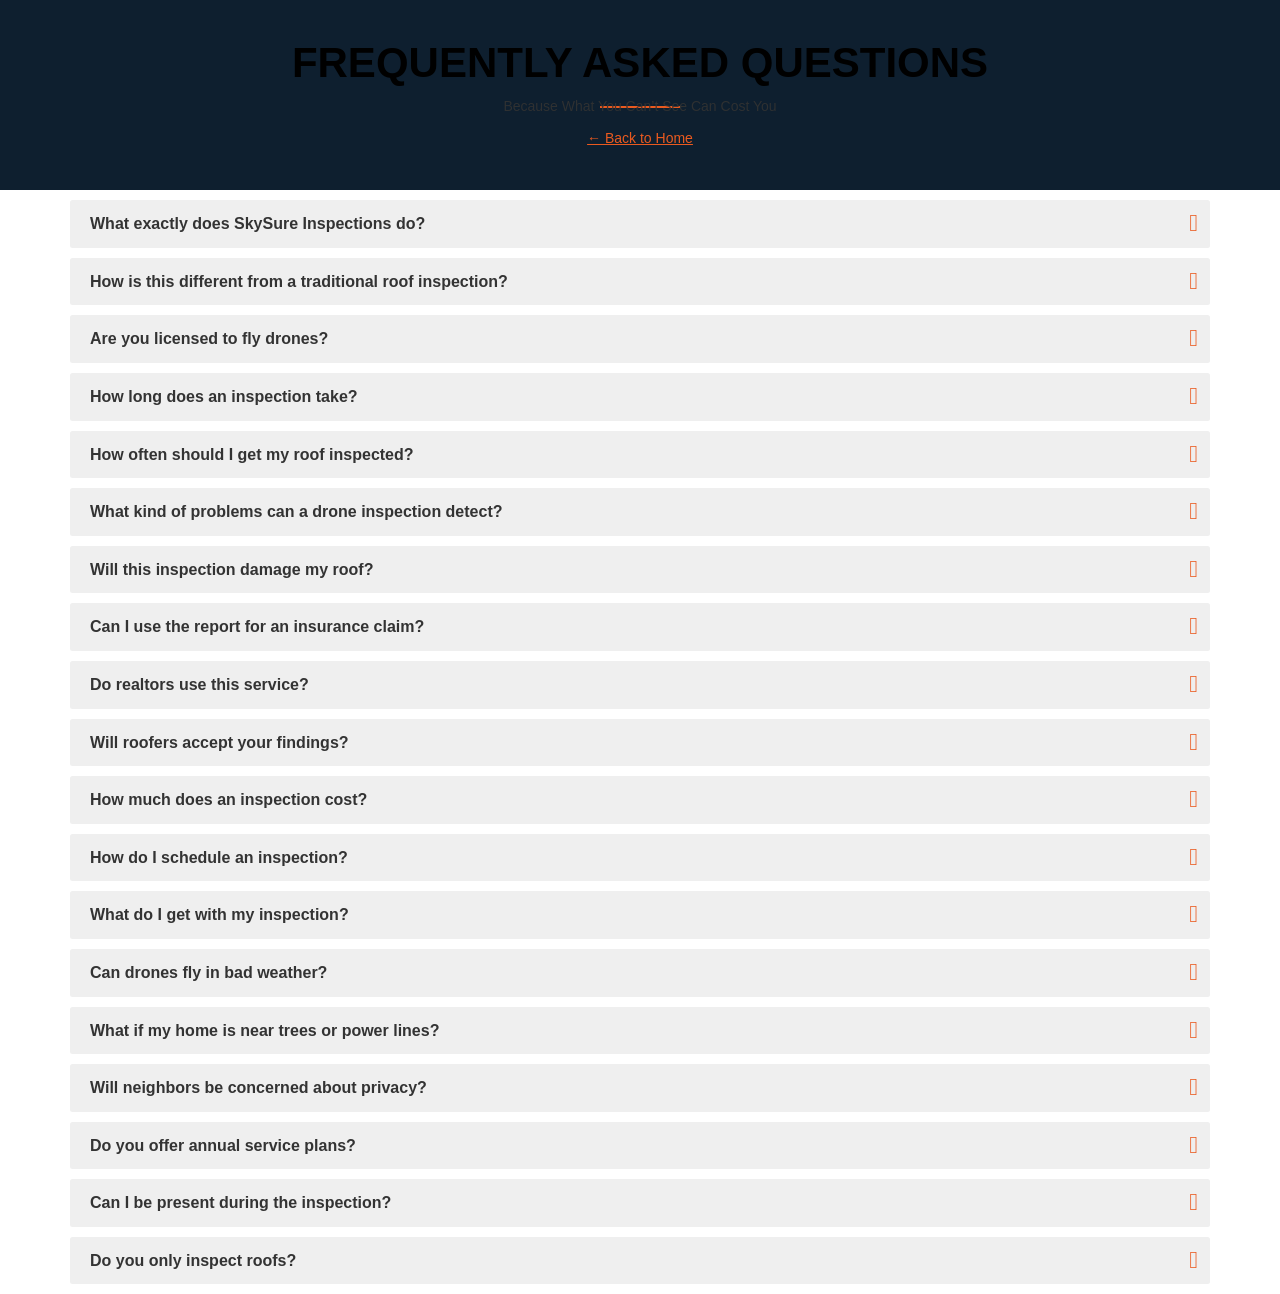
==== faq.html @ e614a6a8 "Initial commit" ====
<!DOCTYPE html>
<html lang="en">
<head>
  <meta charset="utf-8"/>
  <meta name="viewport" content="width=device-width, initial-scale=1"/>
  <title>FAQ – SkySure Inspections</title>
  <link href="css/bootstrap.min.css" rel="stylesheet"/>
  <link href="css/font-awesome.css" rel="stylesheet"/>
  <link href="css/owl.carousel.css" rel="stylesheet"/>
  <link href="css/settings.css" rel="stylesheet"/>
  <link href="css/style.css" rel="stylesheet"/>
</head>
<body>
  <header class="page-title" style="padding:40px 0; background:#0E1F2F; color:#fff; text-align:center;">
    <div class="container">
      <h1 style="margin:0; font-weight:700;">Frequently Asked Questions</h1>
      <p style="margin:8px 0 0; opacity:.9;">Because What You Can’t See Can Cost You</p>
      <p style="margin:8px 0 0;"><a href="index.html" style="color:#EA5A1F; text-decoration:underline;">&larr; Back to Home</a></p>
    </div>
  </header>

  <section class="faqs" id="faq">
    <div class="container" id="skysure-faq">
      <ul class="faqs-service">

      <li>
        <h4 tabindex="0" role="button" aria-expanded="false">What exactly does SkySure Inspections do?</h4>
        <p>We use drones to capture high-resolution images and video of your roof, gutters, chimneys, and property from above. This helps spot issues early, document storm damage, and provide reports you can use with roofers, insurance companies, or real estate professionals.</p>
      </li>

      <li>
        <h4 tabindex="0" role="button" aria-expanded="false">How is this different from a traditional roof inspection?</h4>
        <p>Traditional inspections require someone climbing onto your roof. Our method is faster, safer, and more thorough, with detailed aerial imagery that can reveal issues not easily seen on foot.</p>
      </li>

      <li>
        <h4 tabindex="0" role="button" aria-expanded="false">Are you licensed to fly drones?</h4>
        <p>Yes. We are FAA Part 107 Certified, meeting all federal requirements to fly drones commercially and safely in residential areas.</p>
      </li>

      <li>
        <h4 tabindex="0" role="button" aria-expanded="false">How long does an inspection take?</h4>
        <p>Onsite time is typically 30–45 minutes, and you’ll receive your completed report within 24 hours.</p>
      </li>

      <li>
        <h4 tabindex="0" role="button" aria-expanded="false">How often should I get my roof inspected?</h4>
        <p>We recommend once a year for preventative maintenance, plus after major storms to catch potential damage early.</p>
      </li>

      <li>
        <h4 tabindex="0" role="button" aria-expanded="false">What kind of problems can a drone inspection detect?</h4>
        <p>We commonly spot missing shingles, lifted shingles, cracked flashing, clogged gutters, ponding water, hail impact, and early signs of leaks.</p>
      </li>

      <li>
        <h4 tabindex="0" role="button" aria-expanded="false">Will this inspection damage my roof?</h4>
        <p>No. Since we never have to walk on your roof, there’s zero risk of damage from ladders, tools, or foot traffic.</p>
      </li>

      <li>
        <h4 tabindex="0" role="button" aria-expanded="false">Can I use the report for an insurance claim?</h4>
        <p>Yes. Our detailed photo reports are designed to be insurance-ready and can speed up claims by providing third-party evidence of storm damage.</p>
      </li>

      <li>
        <h4 tabindex="0" role="button" aria-expanded="false">Do realtors use this service?</h4>
        <p>Absolutely. Realtors rely on our reports for pre-listing checks, buyer peace of mind, and negotiation leverage during a transaction.</p>
      </li>

      <li>
        <h4 tabindex="0" role="button" aria-expanded="false">Will roofers accept your findings?</h4>
        <p>Yes. Many roofers prefer working with us because it saves them time and gives them a clear scope of work before they ever step on the roof.</p>
      </li>

      <li>
        <h4 tabindex="0" role="button" aria-expanded="false">How much does an inspection cost?</h4>
        <p>Pricing depends on the property size and level of detail, but most inspections are $150–$300—far less than the cost of roof repairs or a failed claim.</p>
      </li>

      <li>
        <h4 tabindex="0" role="button" aria-expanded="false">How do I schedule an inspection?</h4>
        <p>Schedule through our website form or by calling us. We confirm the appointment, handle the flight, and deliver your report digitally.</p>
      </li>

      <li>
        <h4 tabindex="0" role="button" aria-expanded="false">What do I get with my inspection?</h4>
        <p>Aerial photos/video, annotated images highlighting issues, a written summary report (PDF), and optional referrals to trusted roofing professionals.</p>
      </li>

      <li>
        <h4 tabindex="0" role="button" aria-expanded="false">Can drones fly in bad weather?</h4>
        <p>We avoid flying in rain, strong winds, or storms. If weather is an issue, we reschedule at no cost.</p>
      </li>

      <li>
        <h4 tabindex="0" role="button" aria-expanded="false">What if my home is near trees or power lines?</h4>
        <p>Our drones have obstacle avoidance, and our pilots plan each flight to ensure safe operation.</p>
      </li>

      <li>
        <h4 tabindex="0" role="button" aria-expanded="false">Will neighbors be concerned about privacy?</h4>
        <p>We only capture images of the property being inspected and follow FAA privacy and safety guidelines.</p>
      </li>

      <li>
        <h4 tabindex="0" role="button" aria-expanded="false">Do you offer annual service plans?</h4>
        <p>Yes. Our Annual Roof Check Plan includes a scheduled yearly inspection plus storm-response inspections at discounted rates.</p>
      </li>

      <li>
        <h4 tabindex="0" role="button" aria-expanded="false">Can I be present during the inspection?</h4>
        <p>Yes, though it’s not required—you’ll receive everything digitally even if you’re not home.</p>
      </li>

      <li>
        <h4 tabindex="0" role="button" aria-expanded="false">Do you only inspect roofs?</h4>
        <p>Roofs are our specialty, but we also perform property flyovers, gutter checks, and visual inspections for insurance documentation.</p>
      </li>
      </ul>
    </div>
  </section>

  <script src="js/jquery-2.1.4.min.js"></script>
  <script src="js/bootstrap.min.js"></script>
  <script>
  (function(){
    function initFAQ(){
      var $ = window.jQuery; if(!$) return;
      var $root = $('#skysure-faq');
      if(!$root.length) return;
      var $headers = $root.find('.faqs-service h4');
      var speed = 200;

      $headers.removeClass('active').attr('aria-expanded','false').next('p').hide();

      function activate($h){
        var $p = $h.next('p');
        var open = $h.hasClass('active');
        $headers.filter('.active').not($h).removeClass('active').attr('aria-expanded','false').next('p').slideUp(speed);
        if(open){
          $h.removeClass('active').attr('aria-expanded','false');
          $p.slideUp(speed);
        } else {
          $h.addClass('active').attr('aria-expanded','true');
          $p.slideDown(speed);
        }
      }

      $headers.on('click', function(){ activate($(this)); });
      $headers.on('keydown', function(e){
        if(e.key === 'Enter' || e.key === ' '){
          e.preventDefault(); activate($(this));
        }
      });
    }
    if(document.readyState !== 'loading') { initFAQ(); }
    else { document.addEventListener('DOMContentLoaded', initFAQ); }
  })();
</script>
  <script>
(function(){
  function getOffset(){
    var $ = window.jQuery;
    var h = 0;
    var cand = $('.navbar:visible, header:visible, .header:visible, .navigation:visible, .main-nav:visible');
    cand.each(function(){ h = Math.max(h, $(this).outerHeight() || 0); });
    if(!h || h < 50) h = 70;
    if(window.matchMedia && window.matchMedia('(max-width: 991px)').matches) h += 30;
    return h;
  }
  function smoothScrollTo($target){
    var $ = window.jQuery; if(!$target.length) return;
    var top = $target.offset().top - getOffset();
    $('html, body').stop(true).animate({scrollTop: Math.max(0, top)}, 300);
  }
  function setup(){
    var $ = window.jQuery; if(!$) return;
    var $coll = $('.navbar-collapse');
    $(document).on('click', 'a[href="#faq"], a[href="#FAQ"]', function(ev){
      var isOpen = $coll.length && $coll.hasClass('in');
      ev.preventDefault();
      var $target = $('#faq');
      if(isOpen){
        $coll.one('hidden.bs.collapse', function(){ setTimeout(function(){ smoothScrollTo($target); }, 10); });
        $coll.collapse('hide');
      } else {
        smoothScrollTo($target);
      }
    });
    if(location.hash && location.hash.toLowerCase() === '#faq'){
      setTimeout(function(){ smoothScrollTo($('#faq')); }, 50);
    }
  }
  if(document.readyState !== 'loading') setup();
  else document.addEventListener('DOMContentLoaded', setup);
})();
</script>
  <script type="application/ld+json">
  {
    "@context": "https://schema.org",
    "@type": "FAQPage",
    "mainEntity": [
      {{"@type":"Question","name":'What exactly does SkySure Inspections do?',"acceptedAnswer":{{"@type":"Answer","text":'We use drones to capture high-resolution images and video of your roof, gutters, chimneys, and property from above. This helps spot issues early, document storm damage, and provide reports you can use with roofers, insurance companies, or real estate professionals.'}}}},{{"@type":"Question","name":'How is this different from a traditional roof inspection?',"acceptedAnswer":{{"@type":"Answer","text":'Traditional inspections require someone climbing onto your roof. Our method is faster, safer, and more thorough, with detailed aerial imagery that can reveal issues not easily seen on foot.'}}}},{{"@type":"Question","name":'Are you licensed to fly drones?',"acceptedAnswer":{{"@type":"Answer","text":'Yes. We are FAA Part 107 Certified, meeting all federal requirements to fly drones commercially and safely in residential areas.'}}}},{{"@type":"Question","name":'How long does an inspection take?',"acceptedAnswer":{{"@type":"Answer","text":'Onsite time is typically 30–45 minutes, and you’ll receive your completed report within 24 hours.'}}}},{{"@type":"Question","name":'How often should I get my roof inspected?',"acceptedAnswer":{{"@type":"Answer","text":'We recommend once a year for preventative maintenance, plus after major storms to catch potential damage early.'}}}},{{"@type":"Question","name":'What kind of problems can a drone inspection detect?',"acceptedAnswer":{{"@type":"Answer","text":'We commonly spot missing shingles, lifted shingles, cracked flashing, clogged gutters, ponding water, hail impact, and early signs of leaks.'}}}},{{"@type":"Question","name":'Will this inspection damage my roof?',"acceptedAnswer":{{"@type":"Answer","text":'No. Since we never have to walk on your roof, there’s zero risk of damage from ladders, tools, or foot traffic.'}}}},{{"@type":"Question","name":'Can I use the report for an insurance claim?',"acceptedAnswer":{{"@type":"Answer","text":'Yes. Our detailed photo reports are designed to be insurance-ready and can speed up claims by providing third-party evidence of storm damage.'}}}},{{"@type":"Question","name":'Do realtors use this service?',"acceptedAnswer":{{"@type":"Answer","text":'Absolutely. Realtors rely on our reports for pre-listing checks, buyer peace of mind, and negotiation leverage during a transaction.'}}}},{{"@type":"Question","name":'Will roofers accept your findings?',"acceptedAnswer":{{"@type":"Answer","text":'Yes. Many roofers prefer working with us because it saves them time and gives them a clear scope of work before they ever step on the roof.'}}}},{{"@type":"Question","name":'How much does an inspection cost?',"acceptedAnswer":{{"@type":"Answer","text":'Pricing depends on the property size and level of detail, but most inspections are $150–$300—far less than the cost of roof repairs or a failed claim.'}}}},{{"@type":"Question","name":'How do I schedule an inspection?',"acceptedAnswer":{{"@type":"Answer","text":'Schedule through our website form or by calling us. We confirm the appointment, handle the flight, and deliver your report digitally.'}}}},{{"@type":"Question","name":'What do I get with my inspection?',"acceptedAnswer":{{"@type":"Answer","text":'Aerial photos/video, annotated images highlighting issues, a written summary report (PDF), and optional referrals to trusted roofing professionals.'}}}},{{"@type":"Question","name":'Can drones fly in bad weather?',"acceptedAnswer":{{"@type":"Answer","text":'We avoid flying in rain, strong winds, or storms. If weather is an issue, we reschedule at no cost.'}}}},{{"@type":"Question","name":'What if my home is near trees or power lines?',"acceptedAnswer":{{"@type":"Answer","text":'Our drones have obstacle avoidance, and our pilots plan each flight to ensure safe operation.'}}}},{{"@type":"Question","name":'Will neighbors be concerned about privacy?',"acceptedAnswer":{{"@type":"Answer","text":'We only capture images of the property being inspected and follow FAA privacy and safety guidelines.'}}}},{{"@type":"Question","name":'Do you offer annual service plans?',"acceptedAnswer":{{"@type":"Answer","text":'Yes. Our Annual Roof Check Plan includes a scheduled yearly inspection plus storm-response inspections at discounted rates.'}}}},{{"@type":"Question","name":'Can I be present during the inspection?',"acceptedAnswer":{{"@type":"Answer","text":'Yes, though it’s not required—you’ll receive everything digitally even if you’re not home.'}}}},{{"@type":"Question","name":'Do you only inspect roofs?',"acceptedAnswer":{{"@type":"Answer","text":'Roofs are our specialty, but we also perform property flyovers, gutter checks, and visual inspections for insurance documentation.'}}}}
    ]
  }
  </script>

<script>
(function(){
  function headerOffset(){
    var $ = window.jQuery;
    var h = 0;
    var parts = $('.header:visible, .navbar:visible, header:visible, .navigation:visible');
    parts.each(function(){ h = Math.max(h, $(this).outerHeight() || 0); });
    if(!h || h < 50) h = 70; /* fallback */
    if(window.matchMedia && window.matchMedia('(max-width: 991px)').matches) h += 30;
    return h;
  }
  function smoothScrollToTarget($target){
    var $ = window.jQuery;
    if(!$target || !$target.length) return;
    var top = $target.offset().top - headerOffset();
    $('html, body').stop(true).animate({scrollTop: Math.max(0, top)}, 320);
  }
  function bindFAQAnchor(){
    var $ = window.jQuery; if(!$) return;
    var $coll = $('.navbar-collapse');
    function go(){
      smoothScrollToTarget($('#faq'));
    }
    $(document).on('click', 'a[href="#faq"], a[href="#FAQ"]', function(e){
      e.preventDefault();
      if($coll.length && $coll.hasClass('in')){
        $coll.one('hidden.bs.collapse', function(){ setTimeout(go, 10); });
        $coll.collapse('hide');
      } else {
        go();
      }
    });
    if(location.hash && location.hash.toLowerCase() === '#faq'){
      setTimeout(function(){ go(); }, 60);
    }
  }
  if(document.readyState !== 'loading') bindFAQAnchor();
  else document.addEventListener('DOMContentLoaded', bindFAQAnchor);
})();
</script>

</body>
</html>
---- css/settings.css ----
/*-----------------------------------------------------------------------------

	-	Revolution Slider 4.1 Captions -

		Screen Stylesheet

version:   	1.4.5
date:      	27/11/13
author:		themepunch
email:     	info@themepunch.com
website:   	http://www.themepunch.com
-----------------------------------------------------------------------------*/



/*************************
	-	CAPTIONS	-
**************************/

.tp-static-layers	{	position:absolute; z-index:505; top:0px;left:0px}

.tp-hide-revslider,.tp-caption.tp-hidden-caption	{	visibility:hidden !important; display:none !important}


.tp-caption { z-index:1; white-space:nowrap}

.tp-caption-demo .tp-caption	{	position:relative !important; display:inline-block; margin-bottom:10px; margin-right:20px !important}


.tp-caption.whitedivider3px {

	color: #000000;
	text-shadow: none;
	background-color: rgb(255, 255, 255);
	background-color: rgba(255, 255, 255, 1);
	text-decoration: none;
	min-width: 408px;
	min-height: 3px;
	background-position: initial initial;
	background-repeat: initial initial;
	border-width: 0px;
	border-color: #000000;
	border-style: none;
}


.tp-caption.finewide_large_white {
color:#ffffff;
text-shadow:none;
font-size:60px;
line-height:60px;
font-weight:300;
font-family:"Open Sans", sans-serif;
background-color:transparent;
text-decoration:none;
text-transform:uppercase;
letter-spacing:8px;
border-width:0px;
border-color:rgb(0, 0, 0);
border-style:none;
}

.tp-caption.whitedivider3px {
color:#000000;
text-shadow:none;
background-color:rgb(255, 255, 255);
background-color:rgba(255, 255, 255, 1);
text-decoration:none;
font-size:0px;
line-height:0;
min-width:468px;
min-height:3px;
border-width:0px;
border-color:rgb(0, 0, 0);
border-style:none;
}

.tp-caption.finewide_medium_white {
color:#ffffff;
text-shadow:none;
font-size:37px;
line-height:37px;
font-weight:300;
font-family:"Open Sans", sans-serif;
background-color:transparent;
text-decoration:none;
text-transform:uppercase;
letter-spacing:5px;
border-width:0px;
border-color:rgb(0, 0, 0);
border-style:none;
}

.tp-caption.boldwide_small_white {
font-size:25px;
line-height:25px;
font-weight:800;
font-family:"Open Sans", sans-serif;
color:rgb(255, 255, 255);
text-decoration:none;
background-color:transparent;
text-shadow:none;
text-transform:uppercase;
letter-spacing:5px;
border-width:0px;
border-color:rgb(0, 0, 0);
border-style:none;
}

.tp-caption.whitedivider3px_vertical {
color:#000000;
text-shadow:none;
background-color:rgb(255, 255, 255);
background-color:rgba(255, 255, 255, 1);
text-decoration:none;
font-size:0px;
line-height:0;
min-width:3px;
min-height:130px;
border-width:0px;
border-color:rgb(0, 0, 0);
border-style:none;
}

.tp-caption.finewide_small_white {
color:#ffffff;
text-shadow:none;
font-size:25px;
line-height:25px;
font-weight:300;
font-family:"Open Sans", sans-serif;
background-color:transparent;
text-decoration:none;
text-transform:uppercase;
letter-spacing:5px;
border-width:0px;
border-color:rgb(0, 0, 0);
border-style:none;
}

.tp-caption.finewide_verysmall_white_mw {
font-size:13px;
line-height:25px;
font-weight:400;
font-family:"Open Sans", sans-serif;
color:#ffffff;
text-decoration:none;
background-color:transparent;
text-shadow:none;
text-transform:uppercase;
letter-spacing:5px;
max-width:470px;
white-space:normal !important;
border-width:0px;
border-color:rgb(0, 0, 0);
border-style:none;
}

.tp-caption.lightgrey_divider {
text-decoration:none;
background-color:rgb(235, 235, 235);
background-color:rgba(235, 235, 235, 1);
width:370px;
height:3px;
background-position:initial initial;
background-repeat:initial initial;
border-width:0px;
border-color:rgb(34, 34, 34);
border-style:none;
}

.tp-caption.finewide_large_white {
color: #FFF;
text-shadow: none;
font-size: 60px;
line-height: 60px;
font-weight: 300;
font-family: "Open Sans", sans-serif;
background-color: rgba(0, 0, 0, 0);
text-decoration: none;
text-transform: uppercase;
letter-spacing: 8px;
border-width: 0px;
border-color: #000;
border-style: none;
}

.tp-caption.finewide_medium_white {
color: #FFF;
text-shadow: none;
font-size: 34px;
line-height: 34px;
font-weight: 300;
font-family: "Open Sans", sans-serif;
background-color: rgba(0, 0, 0, 0);
text-decoration: none;
text-transform: uppercase;
letter-spacing: 5px;
border-width: 0px;
border-color: #000;
border-style: none;
}

.tp-caption.huge_red {
position:absolute;
color:rgb(223,75,107);
font-weight:400;
font-size:150px;
line-height:130px;
font-family: 'Oswald', sans-serif;
margin:0px;
border-width:0px;
border-style:none;
white-space:nowrap;
background-color:rgb(45,49,54);
padding:0px;
}

.tp-caption.middle_yellow {
position:absolute;
color:rgb(251,213,114);
font-weight:600;
font-size:50px;
line-height:50px;
font-family: 'Open Sans', sans-serif;
margin:0px;
border-width:0px;
border-style:none;
white-space:nowrap;
}

.tp-caption.huge_thin_yellow {
	position:absolute;
color:rgb(251,213,114);
font-weight:300;
font-size:90px;
line-height:90px;
font-family: 'Open Sans', sans-serif;
margin:0px;
letter-spacing: 20px;
border-width:0px;
border-style:none;
white-space:nowrap;
}

.tp-caption.big_dark {
position:absolute;
color:#333;
font-weight:700;
font-size:70px;
line-height:70px;
font-family:"Open Sans";
margin:0px;
border-width:0px;
border-style:none;
white-space:nowrap;
}

.tp-caption.medium_dark {
position:absolute;
color:#333;
font-weight:300;
font-size:40px;
line-height:40px;
font-family:"Open Sans";
margin:0px;
letter-spacing: 5px;
border-width:0px;
border-style:none;
white-space:nowrap;
}


.tp-caption.medium_grey {
position:absolute;
color:#fff;
text-shadow:0px 2px 5px rgba(0, 0, 0, 0.5);
font-weight:700;
font-size:20px;
line-height:20px;
font-family:Arial;
padding:2px 4px;
margin:0px;
border-width:0px;
border-style:none;
background-color:#888;
white-space:nowrap;
}

.tp-caption.small_text {
position:absolute;
color:#fff;
text-shadow:0px 2px 5px rgba(0, 0, 0, 0.5);
font-weight:700;
font-size:14px;
line-height:20px;
font-family:Arial;
margin:0px;
border-width:0px;
border-style:none;
white-space:nowrap;
}

.tp-caption.medium_text {
position:absolute;
color:#fff;
text-shadow:0px 2px 5px rgba(0, 0, 0, 0.5);
font-weight:700;
font-size:20px;
line-height:20px;
font-family:Arial;
margin:0px;
border-width:0px;
border-style:none;
white-space:nowrap;
}


.tp-caption.large_bold_white_25 {
font-size:55px;
line-height:65px;
font-weight:700;
font-family:"Open Sans";
color:#fff;
text-decoration:none;
background-color:transparent;
text-align:center;
text-shadow:#000 0px 5px 10px;
border-width:0px;
border-color:rgb(255, 255, 255);
border-style:none;
}

.tp-caption.medium_text_shadow {
font-size:25px;
line-height:25px;
font-weight:600;
font-family:"Open Sans";
color:#fff;
text-decoration:none;
background-color:transparent;
text-align:center;
text-shadow:#000 0px 5px 10px;
border-width:0px;
border-color:rgb(255, 255, 255);
border-style:none;
}

.tp-caption.large_text {
position:absolute;
color:#fff;
text-shadow:0px 2px 5px rgba(0, 0, 0, 0.5);
font-weight:700;
font-size:40px;
line-height:40px;
font-family:Arial;
margin:0px;
border-width:0px;
border-style:none;
white-space:nowrap;
}

.tp-caption.medium_bold_grey {
font-size:30px;
line-height:30px;
font-weight:800;
font-family:"Open Sans";
color:rgb(102, 102, 102);
text-decoration:none;
background-color:transparent;
text-shadow:none;
margin:0px;
padding:1px 4px 0px;
border-width:0px;
border-color:rgb(255, 214, 88);
border-style:none;
}

.tp-caption.very_large_text {
position:absolute;
color:#fff;
text-shadow:0px 2px 5px rgba(0, 0, 0, 0.5);
font-weight:700;
font-size:60px;
line-height:60px;
font-family:Arial;
margin:0px;
border-width:0px;
border-style:none;
white-space:nowrap;
letter-spacing:-2px;
}

.tp-caption.very_big_white {
position:absolute;
color:#fff;
text-shadow:none;
font-weight:800;
font-size:60px;
line-height:60px;
font-family:Arial;
margin:0px;
border-width:0px;
border-style:none;
white-space:nowrap;
padding:0px 4px;
padding-top:1px;
background-color:#000;
}

.tp-caption.very_big_black {
position:absolute;
color:#000;
text-shadow:none;
font-weight:700;
font-size:60px;
line-height:60px;
font-family:Arial;
margin:0px;
border-width:0px;
border-style:none;
white-space:nowrap;
padding:0px 4px;
padding-top:1px;
background-color:#fff;
}

.tp-caption.modern_medium_fat {
position:absolute;
color:#000;
text-shadow:none;
font-weight:800;
font-size:24px;
line-height:20px;
font-family:"Open Sans", sans-serif;
margin:0px;
border-width:0px;
border-style:none;
white-space:nowrap;
}

.tp-caption.modern_medium_fat_white {
position:absolute;
color:#fff;
text-shadow:none;
font-weight:800;
font-size:24px;
line-height:20px;
font-family:"Open Sans", sans-serif;
margin:0px;
border-width:0px;
border-style:none;
white-space:nowrap;
}

.tp-caption.modern_medium_light {
position:absolute;
color:#000;
text-shadow:none;
font-weight:300;
font-size:24px;
line-height:20px;
font-family:"Open Sans", sans-serif;
margin:0px;
border-width:0px;
border-style:none;
white-space:nowrap;
}

.tp-caption.modern_big_bluebg {
position:absolute;
color:#fff;
text-shadow:none;
font-weight:800;
font-size:30px;
line-height:36px;
font-family:"Open Sans", sans-serif;
padding:3px 10px;
margin:0px;
border-width:0px;
border-style:none;
background-color:#4e5b6c;
letter-spacing:0;
}

.tp-caption.modern_big_redbg {
position:absolute;
color:#fff;
text-shadow:none;
font-weight:300;
font-size:30px;
line-height:36px;
font-family:"Open Sans", sans-serif;
padding:3px 10px;
padding-top:1px;
margin:0px;
border-width:0px;
border-style:none;
background-color:#de543e;
letter-spacing:0;
}

.tp-caption.modern_small_text_dark {
position:absolute;
color:#555;
text-shadow:none;
font-size:14px;
line-height:22px;
font-family:Arial;
margin:0px;
border-width:0px;
border-style:none;
white-space:nowrap;
}

.tp-caption.boxshadow {
-moz-box-shadow:0px 0px 20px rgba(0, 0, 0, 0.5);
-webkit-box-shadow:0px 0px 20px rgba(0, 0, 0, 0.5);
box-shadow:0px 0px 20px rgba(0, 0, 0, 0.5);
}

.tp-caption.black {
color:#000;
text-shadow:none;
}

.tp-caption.noshadow {
text-shadow:none;
}

.tp-caption a {
color:#ff7302;
text-shadow:none;
-webkit-transition:all 0.2s ease-out;
-moz-transition:all 0.2s ease-out;
-o-transition:all 0.2s ease-out;
-ms-transition:all 0.2s ease-out;
}

.tp-caption a:hover {
color:#ffa902;
}

.tp-caption.thinheadline_dark {
position:absolute;
color:rgba(0,0,0,0.85);
text-shadow:none;
font-weight:300;
font-size:30px;
line-height:30px;
font-family:"Open Sans";
background-color:transparent;
}

.tp-caption.thintext_dark {
position:absolute;
color:rgba(0,0,0,0.85);
text-shadow:none;
font-weight:300;
font-size:16px;
line-height:26px;
font-family:"Open Sans";
background-color:transparent;
}

.tp-caption.medium_bg_red a {
	color: #fff;
    text-decoration: none;
}

.tp-caption.medium_bg_red a:hover {
	color: #fff;
    text-decoration: underline;
}

.tp-caption.smoothcircle {
font-size:30px;
line-height:75px;
font-weight:800;
font-family:"Open Sans";
color:rgb(255, 255, 255);
text-decoration:none;
background-color:rgb(0, 0, 0);
background-color:rgba(0, 0, 0, 0.498039);
padding:50px 25px;
text-align:center;
border-radius:500px 500px 500px 500px;
border-width:0px;
border-color:rgb(0, 0, 0);
border-style:none;
}

.tp-caption.largeblackbg {
font-size:50px;
line-height:70px;
font-weight:300;
font-family:"Open Sans";
color:rgb(255, 255, 255);
text-decoration:none;
background-color:rgb(0, 0, 0);
padding:0px 20px 5px;
text-shadow:none;
border-width:0px;
border-color:rgb(255, 255, 255);
border-style:none;
}

.tp-caption.largepinkbg {
position:absolute;
color:#fff;
text-shadow:none;
font-weight:300;
font-size:50px;
line-height:70px;
font-family:"Open Sans";
background-color:#db4360;
padding:0px 20px;
-webkit-border-radius:0px;
-moz-border-radius:0px;
border-radius:0px;
}

.tp-caption.largewhitebg {
position:absolute;
color:#000;
text-shadow:none;
font-weight:300;
font-size:50px;
line-height:70px;
font-family:"Open Sans";
background-color:#fff;
padding:0px 20px;
-webkit-border-radius:0px;
-moz-border-radius:0px;
border-radius:0px;
}

.tp-caption.largegreenbg {
position:absolute;
color:#fff;
text-shadow:none;
font-weight:300;
font-size:50px;
line-height:70px;
font-family:"Open Sans";
background-color:#67ae73;
padding:0px 20px;
-webkit-border-radius:0px;
-moz-border-radius:0px;
border-radius:0px;
}

.tp-caption.excerpt {
font-size:36px;
line-height:36px;
font-weight:700;
font-family:Arial;
color:#ffffff;
text-decoration:none;
background-color:rgba(0, 0, 0, 1);
text-shadow:none;
margin:0px;
letter-spacing:-1.5px;
padding:1px 4px 0px 4px;
width:150px;
white-space:normal !important;
height:auto;
border-width:0px;
border-color:rgb(255, 255, 255);
border-style:none;
}

.tp-caption.large_bold_grey {
font-size:60px;
line-height:60px;
font-weight:800;
font-family:"Open Sans";
color:rgb(102, 102, 102);
text-decoration:none;
background-color:transparent;
text-shadow:none;
margin:0px;
padding:1px 4px 0px;
border-width:0px;
border-color:rgb(255, 214, 88);
border-style:none;
}

.tp-caption.medium_thin_grey {
font-size:34px;
line-height:30px;
font-weight:300;
font-family:"Open Sans";
color:rgb(102, 102, 102);
text-decoration:none;
background-color:transparent;
padding:1px 4px 0px;
text-shadow:none;
margin:0px;
border-width:0px;
border-color:rgb(255, 214, 88);
border-style:none;
}

.tp-caption.small_thin_grey {
font-size:18px;
line-height:26px;
font-weight:300;
font-family:"Open Sans";
color:rgb(117, 117, 117);
text-decoration:none;
background-color:transparent;
padding:1px 4px 0px;
text-shadow:none;
margin:0px;
border-width:0px;
border-color:rgb(255, 214, 88);
border-style:none;
}

.tp-caption.lightgrey_divider {
text-decoration:none;
background-color:rgba(235, 235, 235, 1);
width:370px;
height:3px;
background-position:initial initial;
background-repeat:initial initial;
border-width:0px;
border-color:rgb(34, 34, 34);
border-style:none;
}

.tp-caption.large_bold_darkblue {
font-size:58px;
line-height:60px;
font-weight:800;
font-family:"Open Sans";
color:rgb(52, 73, 94);
text-decoration:none;
background-color:transparent;
border-width:0px;
border-color:rgb(255, 214, 88);
border-style:none;
}

.tp-caption.medium_bg_darkblue {
font-size:20px;
line-height:20px;
font-weight:800;
font-family:"Open Sans";
color:rgb(255, 255, 255);
text-decoration:none;
background-color:rgb(52, 73, 94);
padding:10px;
border-width:0px;
border-color:rgb(255, 214, 88);
border-style:none;
}

.tp-caption.medium_bold_red {
font-size:24px;
line-height:30px;
font-weight:800;
font-family:"Open Sans";
color:rgb(227, 58, 12);
text-decoration:none;
background-color:transparent;
padding:0px;
border-width:0px;
border-color:rgb(255, 214, 88);
border-style:none;
}

.tp-caption.medium_light_red {
font-size:21px;
line-height:26px;
font-weight:300;
font-family:"Open Sans";
color:rgb(227, 58, 12);
text-decoration:none;
background-color:transparent;
padding:0px;
border-width:0px;
border-color:rgb(255, 214, 88);
border-style:none;
}

.tp-caption.medium_bg_red {
font-size:20px;
line-height:20px;
font-weight:800;
font-family:"Open Sans";
color:rgb(255, 255, 255);
text-decoration:none;
background-color:rgb(227, 58, 12);
padding:10px;
border-width:0px;
border-color:rgb(255, 214, 88);
border-style:none;
}

.tp-caption.medium_bold_orange {
font-size:24px;
line-height:30px;
font-weight:800;
font-family:"Open Sans";
color:rgb(243, 156, 18);
text-decoration:none;
background-color:transparent;
border-width:0px;
border-color:rgb(255, 214, 88);
border-style:none;
}

.tp-caption.medium_bg_orange {
font-size:20px;
line-height:20px;
font-weight:800;
font-family:"Open Sans";
color:rgb(255, 255, 255);
text-decoration:none;
background-color:rgb(243, 156, 18);
padding:10px;
border-width:0px;
border-color:rgb(255, 214, 88);
border-style:none;
}

.tp-caption.grassfloor {
text-decoration:none;
background-color:rgba(160, 179, 151, 1);
width:4000px;
height:150px;
border-width:0px;
border-color:rgb(34, 34, 34);
border-style:none;
}

.tp-caption.large_bold_white {
font-size:58px;
line-height:60px;
font-weight:800;
font-family:"Open Sans";
color:rgb(255, 255, 255);
text-decoration:none;
background-color:transparent;
border-width:0px;
border-color:rgb(255, 214, 88);
border-style:none;
}

.tp-caption.medium_light_white {
font-size:30px;
line-height:36px;
font-weight:300;
font-family:"Open Sans";
color:rgb(255, 255, 255);
text-decoration:none;
background-color:transparent;
padding:0px;
border-width:0px;
border-color:rgb(255, 214, 88);
border-style:none;
}

.tp-caption.mediumlarge_light_white {
font-size:34px;
line-height:40px;
font-weight:300;
font-family:"Open Sans";
color:rgb(255, 255, 255);
text-decoration:none;
background-color:transparent;
padding:0px;
border-width:0px;
border-color:rgb(255, 214, 88);
border-style:none;
}

.tp-caption.mediumlarge_light_white_center {
font-size:34px;
line-height:40px;
font-weight:300;
font-family:"Open Sans";
color:#ffffff;
text-decoration:none;
background-color:transparent;
padding:0px 0px 0px 0px;
text-align:center;
border-width:0px;
border-color:rgb(255, 214, 88);
border-style:none;
}

.tp-caption.medium_bg_asbestos {
font-size:20px;
line-height:20px;
font-weight:800;
font-family:"Open Sans";
color:rgb(255, 255, 255);
text-decoration:none;
background-color:rgb(127, 140, 141);
padding:10px;
border-width:0px;
border-color:rgb(255, 214, 88);
border-style:none;
}

.tp-caption.medium_light_black {
font-size:30px;
line-height:36px;
font-weight:300;
font-family:"Open Sans";
color:rgb(0, 0, 0);
text-decoration:none;
background-color:transparent;
padding:0px;
border-width:0px;
border-color:rgb(255, 214, 88);
border-style:none;
}

.tp-caption.large_bold_black {
font-size:58px;
line-height:60px;
font-weight:800;
font-family:"Open Sans";
color:rgb(0, 0, 0);
text-decoration:none;
background-color:transparent;
border-width:0px;
border-color:rgb(255, 214, 88);
border-style:none;
}

.tp-caption.mediumlarge_light_darkblue {
font-size:34px;
line-height:40px;
font-weight:300;
font-family:"Open Sans";
color:rgb(52, 73, 94);
text-decoration:none;
background-color:transparent;
padding:0px;
border-width:0px;
border-color:rgb(255, 214, 88);
border-style:none;
}

.tp-caption.small_light_white {
font-size:17px;
line-height:28px;
font-weight:300;
font-family:"Open Sans";
color:rgb(255, 255, 255);
text-decoration:none;
background-color:transparent;
padding:0px;
border-width:0px;
border-color:rgb(255, 214, 88);
border-style:none;
}

.tp-caption.roundedimage {
border-width:0px;
border-color:rgb(34, 34, 34);
border-style:none;
}

.tp-caption.large_bg_black {
font-size:40px;
line-height:40px;
font-weight:800;
font-family:"Open Sans";
color:rgb(255, 255, 255);
text-decoration:none;
background-color:rgb(0, 0, 0);
padding:10px 20px 15px;
border-width:0px;
border-color:rgb(255, 214, 88);
border-style:none;
}

.tp-caption.mediumwhitebg {
font-size:30px;
line-height:30px;
font-weight:300;
font-family:"Open Sans";
color:rgb(0, 0, 0);
text-decoration:none;
background-color:rgb(255, 255, 255);
padding:5px 15px 10px;
text-shadow:none;
border-width:0px;
border-color:rgb(0, 0, 0);
border-style:none;
}

.tp-caption.medium_bg_orange_new1 {
font-size:20px;
line-height:20px;
font-weight:800;
font-family:"Open Sans";
color:rgb(255, 255, 255);
text-decoration:none;
background-color:rgb(243, 156, 18);
padding:10px;
border-width:0px;
border-color:rgb(255, 214, 88);
border-style:none;
}



.tp-caption.boxshadow{
		-moz-box-shadow: 0px 0px 20px rgba(0, 0, 0, 0.5);
		-webkit-box-shadow: 0px 0px 20px rgba(0, 0, 0, 0.5);
		box-shadow: 0px 0px 20px rgba(0, 0, 0, 0.5);
	}

.tp-caption.black{
		color: #000;
		text-shadow: none;
		font-weight: 300;
		font-size: 19px;
		line-height: 19px;
		font-family: 'Open Sans', sans;
	}

.tp-caption.noshadow {
		text-shadow: none;
	}


.tp_inner_padding	{	box-sizing:border-box;
						-webkit-box-sizing:border-box;
						-moz-box-sizing:border-box;
						max-height:none !important;	}


/*.tp-caption			{	transform:none !important}*/


/*********************************
	-	SPECIAL TP CAPTIONS -
**********************************/
.tp-caption .frontcorner		{
										width: 0;
										height: 0;
										border-left: 40px solid transparent;
										border-right: 0px solid transparent;
										border-top: 40px solid #00A8FF;
										position: absolute;left:-40px;top:0px;
									}

.tp-caption .backcorner		{
										width: 0;
										height: 0;
										border-left: 0px solid transparent;
										border-right: 40px solid transparent;
										border-bottom: 40px solid #00A8FF;
										position: absolute;right:0px;top:0px;
									}

.tp-caption .frontcornertop		{
										width: 0;
										height: 0;
										border-left: 40px solid transparent;
										border-right: 0px solid transparent;
										border-bottom: 40px solid #00A8FF;
										position: absolute;left:-40px;top:0px;
									}

.tp-caption .backcornertop		{
										width: 0;
										height: 0;
										border-left: 0px solid transparent;
										border-right: 40px solid transparent;
										border-top: 40px solid #00A8FF;
										position: absolute;right:0px;top:0px;
									}

/******************************
	-	BUTTONS	-
*******************************/

.tp-simpleresponsive .button				{	padding:6px 13px 5px; border-radius: 3px; -moz-border-radius: 3px; -webkit-border-radius: 3px; height:30px;
												cursor:pointer;
												color:#fff !important; text-shadow:0px 1px 1px rgba(0, 0, 0, 0.6) !important; font-size:15px; line-height:45px !important;
												background:url(../images/gradient/g30.png) repeat-x top; font-family: arial, sans-serif; font-weight: bold; letter-spacing: -1px;
											}

.tp-simpleresponsive  .button.big			{	color:#fff; text-shadow:0px 1px 1px rgba(0, 0, 0, 0.6); font-weight:bold; padding:9px 20px; font-size:19px;  line-height:57px !important; background:url(../images/gradient/g40.png) repeat-x top}


.tp-simpleresponsive  .purchase:hover,
.tp-simpleresponsive  .button:hover,
.tp-simpleresponsive  .button.big:hover		{	background-position:bottom, 15px 11px}



	@media only screen and (min-width: 768px) and (max-width: 959px) {

	 }



	@media only screen and (min-width: 480px) and (max-width: 767px) {
		.tp-simpleresponsive  .button	{	padding:4px 8px 3px; line-height:25px !important; font-size:11px !important;font-weight:normal;	}
		.tp-simpleresponsive  a.button { -webkit-transition: none; -moz-transition: none; -o-transition: none; -ms-transition: none;	 }


	}

    @media only screen and (min-width: 0px) and (max-width: 479px) {
		.tp-simpleresponsive  .button	{	padding:2px 5px 2px; line-height:20px !important; font-size:10px !important}
		.tp-simpleresponsive  a.button { -webkit-transition: none; -moz-transition: none; -o-transition: none; -ms-transition: none;	 }
	}





/*	BUTTON COLORS	*/



.tp-simpleresponsive  .button.green, .tp-simpleresponsive  .button:hover.green,
.tp-simpleresponsive  .purchase.green, .tp-simpleresponsive  .purchase:hover.green			{ background-color:#21a117; -webkit-box-shadow:  0px 3px 0px 0px #104d0b;        -moz-box-shadow:   0px 3px 0px 0px #104d0b;        box-shadow:   0px 3px 0px 0px #104d0b;  }


.tp-simpleresponsive  .button.blue, .tp-simpleresponsive  .button:hover.blue,
.tp-simpleresponsive  .purchase.blue, .tp-simpleresponsive  .purchase:hover.blue			{ background-color:#1d78cb; -webkit-box-shadow:  0px 3px 0px 0px #0f3e68;        -moz-box-shadow:   0px 3px 0px 0px #0f3e68;        box-shadow:   0px 3px 0px 0px #0f3e68}


.tp-simpleresponsive  .button.red, .tp-simpleresponsive  .button:hover.red,
.tp-simpleresponsive  .purchase.red, .tp-simpleresponsive  .purchase:hover.red				{ background-color:#cb1d1d; -webkit-box-shadow:  0px 3px 0px 0px #7c1212;        -moz-box-shadow:   0px 3px 0px 0px #7c1212;        box-shadow:   0px 3px 0px 0px #7c1212}

.tp-simpleresponsive  .button.orange, .tp-simpleresponsive  .button:hover.orange,
.tp-simpleresponsive  .purchase.orange, .tp-simpleresponsive  .purchase:hover.orange		{ background-color:#ff7700; -webkit-box-shadow:  0px 3px 0px 0px #a34c00;        -moz-box-shadow:   0px 3px 0px 0px #a34c00;        box-shadow:   0px 3px 0px 0px #a34c00}

.tp-simpleresponsive  .button.darkgrey, .tp-simpleresponsive  .button.grey,
.tp-simpleresponsive  .button:hover.darkgrey, .tp-simpleresponsive  .button:hover.grey,
.tp-simpleresponsive  .purchase.darkgrey, .tp-simpleresponsive  .purchase:hover.darkgrey	{ background-color:#555; -webkit-box-shadow:  0px 3px 0px 0px #222;        -moz-box-shadow:   0px 3px 0px 0px #222;        box-shadow:   0px 3px 0px 0px #222}

.tp-simpleresponsive  .button.lightgrey, .tp-simpleresponsive  .button:hover.lightgrey,
.tp-simpleresponsive  .purchase.lightgrey, .tp-simpleresponsive  .purchase:hover.lightgrey	{ background-color:#888; -webkit-box-shadow:  0px 3px 0px 0px #555;        -moz-box-shadow:   0px 3px 0px 0px #555;        box-shadow:   0px 3px 0px 0px #555}



/****************************************************************

	-	SET THE ANIMATION EVEN MORE SMOOTHER ON ANDROID   -

******************************************************************/

/*.tp-simpleresponsive				{	-webkit-perspective: 1500px;
										-moz-perspective: 1500px;
										-o-perspective: 1500px;
										-ms-perspective: 1500px;
										perspective: 1500px;
									}*/




/**********************************************
	-	FULLSCREEN AND FULLWIDHT CONTAINERS	-
**********************************************/

.fullscreen-container {
		width:100%;
		position:relative;
		padding:0;
}



.fullwidthbanner-container{
	width:100%;
	position:relative;
	padding:0;
	overflow:hidden;
}

.fullwidthbanner-container .fullwidthbanner{
	width:100%;
	position:relative;
}



/************************************************
	  - SOME CAPTION MODIFICATION AT START  -
*************************************************/
.tp-simpleresponsive .caption,
.tp-simpleresponsive .tp-caption {
	/*-ms-filter: "progid:DXImageTransform.Microsoft.Alpha(Opacity=0)";		-moz-opacity: 0;	-khtml-opacity: 0;	opacity: 0; */
	position:absolute;visibility: hidden;
	-webkit-font-smoothing: antialiased !important;
}


.tp-simpleresponsive img	{	max-width:none}



/******************************
	-	IE8 HACKS	-
*******************************/
.noFilterClass {
	filter:none !important;
}


/******************************
	-	SHADOWS		-
******************************/
.tp-bannershadow  {
		position:absolute;

		margin-left:auto;
		margin-right:auto;
		-moz-user-select: none;
        -khtml-user-select: none;
        -webkit-user-select: none;
        -o-user-select: none;
	}

.tp-bannershadow.tp-shadow1 {	background:url(../assets/shadow1.png) no-repeat; background-size:100% 100%; width:890px; height:60px; bottom:-60px}
.tp-bannershadow.tp-shadow2 {	background:url(../assets/shadow2.png) no-repeat; background-size:100% 100%; width:890px; height:60px;bottom:-60px}
.tp-bannershadow.tp-shadow3 {	background:url(../assets/shadow3.png) no-repeat; background-size:100% 100%; width:890px; height:60px;bottom:-60px}


/********************************
	-	FULLSCREEN VIDEO	-
*********************************/
.caption.fullscreenvideo {	left:0px; top:0px; position:absolute;width:100%;height:100%}
.caption.fullscreenvideo iframe,
.caption.fullscreenvideo video	{ width:100% !important; height:100% !important; display: none}

.tp-caption.fullscreenvideo	{	left:0px; top:0px; position:absolute;width:100%;height:100%}


.tp-caption.fullscreenvideo iframe,
.tp-caption.fullscreenvideo iframe video	{ width:100% !important; height:100% !important; display: none}


.fullcoveredvideo video,
.fullscreenvideo video					{	background: #000}

.fullcoveredvideo .tp-poster		{	background-position: center center;background-size: cover;width:100%;height:100%;top:0px;left:0px}

.html5vid.videoisplaying .tp-poster	{	display: none}

.tp-video-play-button		{	background:#000;
								background:rgba(0,0,0,0.3);
								padding:5px;
								border-radius:5px;-moz-border-radius:5px;-webkit-border-radius:5px;
								position: absolute;
								top: 50%;
								left: 50%;
								font-size: 40px;
								color: #FFF;
								z-index: 3;
								margin-top: -27px;
								margin-left: -28px;
								text-align: center;
								cursor: pointer;
							}

.html5vid .tp-revstop		{	width:15px;height:20px; border-left:5px solid #fff; border-right:5px solid #fff; position:relative;margin:10px 20px; box-sizing:border-box;-moz-box-sizing:border-box;-webkit-box-sizing:border-box}
.html5vid .tp-revstop	{	display:none}
.html5vid.videoisplaying .revicon-right-dir	{	display:none}
.html5vid.videoisplaying .tp-revstop	{	display:block}

.html5vid.videoisplaying .tp-video-play-button	{	display:none}
.html5vid:hover .tp-video-play-button { display:block}

.fullcoveredvideo .tp-video-play-button	{	display:none !important}


/********************************
	-	FULLSCREEN VIDEO ENDS	-
*********************************/


/********************************
	-	DOTTED OVERLAYS	-
*********************************/
.tp-dottedoverlay						{	background-repeat:repeat;width:100%;height:100%;position:absolute;top:0px;left:0px;z-index:4}
.tp-dottedoverlay.twoxtwo				{	background:url(../assets/gridtile.png)}
.tp-dottedoverlay.twoxtwowhite			{	background:url(../assets/gridtile_white.png)}
.tp-dottedoverlay.threexthree			{	background:url(../assets/gridtile_3x3.png)}
.tp-dottedoverlay.threexthreewhite		{	background:url(../assets/gridtile_3x3_white.png)}
/********************************
	-	DOTTED OVERLAYS ENDS	-
*********************************/


/************************
	-	NAVIGATION	-
*************************/

/** BULLETS **/

.tpclear		{	clear:both}


.tp-bullets									{	z-index:1000; position:absolute;
												-ms-filter: "progid:DXImageTransform.Microsoft.Alpha(Opacity=100)";
												-moz-opacity: 1;
												-khtml-opacity: 1;
												opacity: 1;
												-webkit-transition: opacity 0.2s ease-out; -moz-transition: opacity 0.2s ease-out; -o-transition: opacity 0.2s ease-out; -ms-transition: opacity 0.2s ease-out;-webkit-transform: translateZ(5px);
											}
.tp-bullets.hidebullets					{
												-ms-filter: "progid:DXImageTransform.Microsoft.Alpha(Opacity=0)";
												-moz-opacity: 0;
												-khtml-opacity: 0;
												opacity: 0;
											}


.tp-bullets.simplebullets.navbar						{ 	border:1px solid #666; border-bottom:1px solid #444; background:url(../assets/boxed_bgtile.png); height:40px; padding:0px 10px; -webkit-border-radius: 5px; -moz-border-radius: 5px; border-radius: 5px }

.tp-bullets.simplebullets.navbar-old					{ 	 background:url(../assets/navigdots_bgtile.png); height:35px; padding:0px 10px; -webkit-border-radius: 5px; -moz-border-radius: 5px; border-radius: 5px }


.tp-bullets.simplebullets.round .bullet					{	cursor:pointer; position:relative;	background:url(../assets/bullet.png) no-Repeat top left;	width:20px;	height:20px;  margin-right:0px; float:left; margin-top:0px; margin-left:3px}
.tp-bullets.simplebullets.round .bullet.last			{	margin-right:3px}

.tp-bullets.simplebullets.round-old .bullet				{	cursor:pointer; position:relative;	background:url(../assets/bullets.png) no-Repeat bottom left;	width:23px;	height:23px;  margin-right:0px; float:left; margin-top:0px}
.tp-bullets.simplebullets.round-old .bullet.last		{	margin-right:0px}


/**	SQUARE BULLETS **/
.tp-bullets.simplebullets.square .bullet				{	cursor:pointer; position:relative;	background:url(../assets/bullets2.png) no-Repeat bottom left;	width:19px;	height:19px;  margin-right:0px; float:left; margin-top:0px}
.tp-bullets.simplebullets.square .bullet.last			{	margin-right:0px}


/**	SQUARE BULLETS **/
.tp-bullets.simplebullets.square-old .bullet			{	cursor:pointer; position:relative;	background:url(../assets/bullets2.png) no-Repeat bottom left;	width:19px;	height:19px;  margin-right:0px; float:left; margin-top:0px}
.tp-bullets.simplebullets.square-old .bullet.last		{	margin-right:0px}


/** navbar NAVIGATION VERSION **/
.tp-bullets.simplebullets.navbar .bullet			{	cursor:pointer; position:relative;	background:url(../assets/bullet_boxed.png) no-Repeat top left;	width:18px;	height:19px;   margin-right:5px; float:left; margin-top:0px}

.tp-bullets.simplebullets.navbar .bullet.first		{	margin-left:0px !important}
.tp-bullets.simplebullets.navbar .bullet.last		{	margin-right:0px !important}



/** navbar NAVIGATION VERSION **/
.tp-bullets.simplebullets.navbar-old .bullet			{	cursor:pointer; position:relative;	background:url(../assets/navigdots.png) no-Repeat bottom left;	width:15px;	height:15px;  margin-left:5px !important; margin-right:5px !important;float:left; margin-top:10px}
.tp-bullets.simplebullets.navbar-old .bullet.first		{	margin-left:0px !important}
.tp-bullets.simplebullets.navbar-old .bullet.last		{	margin-right:0px !important}


.tp-bullets.simplebullets .bullet:hover,
.tp-bullets.simplebullets .bullet.selected				{	background-position:top left}

.tp-bullets.simplebullets.round .bullet:hover,
.tp-bullets.simplebullets.round .bullet.selected,
.tp-bullets.simplebullets.navbar .bullet:hover,
.tp-bullets.simplebullets.navbar .bullet.selected		{	background-position:bottom left}



/*************************************
	-	TP ARROWS 	-
**************************************/
.tparrows												{	-ms-filter: "progid:DXImageTransform.Microsoft.Alpha(Opacity=100)";
															-moz-opacity: 1;
															-khtml-opacity: 1;
															opacity: 1;
															-webkit-transition: opacity 0.2s ease-out; -moz-transition: opacity 0.2s ease-out; -o-transition: opacity 0.2s ease-out; -ms-transition: opacity 0.2s ease-out;
															-webkit-transform: translateZ(5000px);
															-webkit-transform-style: flat;
															-webkit-backface-visibility: hidden;
															z-index:600;
															position: relative;

														}
.tparrows.hidearrows									{
															-ms-filter: "progid:DXImageTransform.Microsoft.Alpha(Opacity=0)";
															-moz-opacity: 0;
															-khtml-opacity: 0;
															opacity: 0;
														}
.tp-leftarrow											{	z-index:100;cursor:pointer; position:relative;	background:url(../assets/large_left.png) no-Repeat top left;	width:40px;	height:40px;   }
.tp-rightarrow											{	z-index:100;cursor:pointer; position:relative;	background:url(../assets/large_right.png) no-Repeat top left;	width:40px;	height:40px;   }


.tp-leftarrow.round										{	z-index:100;cursor:pointer; position:relative;	background:url(../assets/small_left.png) no-Repeat top left;	width:19px;	height:14px;  margin-right:0px; float:left; margin-top:0px;	}
.tp-rightarrow.round									{	z-index:100;cursor:pointer; position:relative;	background:url(../assets/small_right.png) no-Repeat top left;	width:19px;	height:14px;  margin-right:0px; float:left;	margin-top:0px}


.tp-leftarrow.round-old									{	z-index:100;cursor:pointer; position:relative;	background:url(../assets/arrow_left.png) no-Repeat top left;	width:26px;	height:26px;  margin-right:0px; float:left; margin-top:0px;	}
.tp-rightarrow.round-old								{	z-index:100;cursor:pointer; position:relative;	background:url(../assets/arrow_right.png) no-Repeat top left;	width:26px;	height:26px;  margin-right:0px; float:left;	margin-top:0px}


.tp-leftarrow.navbar									{	z-index:100;cursor:pointer; position:relative;	background:url(../assets/small_left_boxed.png) no-Repeat top left;	width:20px;	height:15px;   float:left;	margin-right:6px; margin-top:12px}
.tp-rightarrow.navbar									{	z-index:100;cursor:pointer; position:relative;	background:url(../assets/small_right_boxed.png) no-Repeat top left;	width:20px;	height:15px;   float:left;	margin-left:6px; margin-top:12px}


.tp-leftarrow.navbar-old								{	z-index:100;cursor:pointer; position:relative;	background:url(../assets/arrowleft.png) no-Repeat top left;		width:9px;	height:16px;   float:left;	margin-right:6px; margin-top:10px}
.tp-rightarrow.navbar-old								{	z-index:100;cursor:pointer; position:relative;	background:url(../assets/arrowright.png) no-Repeat top left;	width:9px;	height:16px;   float:left;	margin-left:6px; margin-top:10px}

.tp-leftarrow.navbar-old.thumbswitharrow				{	margin-right:10px}
.tp-rightarrow.navbar-old.thumbswitharrow				{	margin-left:0px}

.tp-leftarrow.square									{	z-index:100;cursor:pointer; position:relative;	background:url(../assets/arrow_left2.png) no-Repeat top left;	width:12px;	height:17px;   float:left;	margin-right:0px; margin-top:0px}
.tp-rightarrow.square									{	z-index:100;cursor:pointer; position:relative;	background:url(../assets/arrow_right2.png) no-Repeat top left;	width:12px;	height:17px;   float:left;	margin-left:0px; margin-top:0px}


.tp-leftarrow.square-old								{	z-index:100;cursor:pointer; position:relative;	background:url(../assets/arrow_left2.png) no-Repeat top left;	width:12px;	height:17px;   float:left;	margin-right:0px; margin-top:0px}
.tp-rightarrow.square-old								{	z-index:100;cursor:pointer; position:relative;	background:url(../assets/arrow_right2.png) no-Repeat top left;	width:12px;	height:17px;   float:left;	margin-left:0px; margin-top:0px}


.tp-leftarrow.default									{	z-index:100;cursor:pointer; position:relative;	background:url(../assets/large_left.png) no-Repeat 0 0;	width:40px;	height:40px;

														}
.tp-rightarrow.default									{	z-index:100;cursor:pointer; position:relative;	background:url(../assets/large_right.png) no-Repeat 0 0;	width:40px;	height:40px;

														}




.tp-leftarrow:hover,
.tp-rightarrow:hover 									{	background-position:bottom left}






/****************************************************************************************************
	-	TP THUMBS 	-
*****************************************************************************************************

 - tp-thumbs & tp-mask Width is the width of the basic Thumb Container (500px basic settings)

 - .bullet width & height is the dimension of a simple Thumbnail (basic 100px x 50px)

 *****************************************************************************************************/


.tp-bullets.tp-thumbs						{	z-index:1000; position:absolute; padding:3px;background-color:#fff;
												width:500px;height:50px; 			/* THE DIMENSIONS OF THE THUMB CONTAINER */
												margin-top:-50px;
											}


.fullwidthbanner-container .tp-thumbs		{  padding:3px}

.tp-bullets.tp-thumbs .tp-mask				{	width:500px; height:50px;  			/* THE DIMENSIONS OF THE THUMB CONTAINER */
												overflow:hidden; position:relative}


.tp-bullets.tp-thumbs .tp-mask .tp-thumbcontainer	{	width:5000px; position:absolute}

.tp-bullets.tp-thumbs .bullet				{   width:100px; height:50px; 			/* THE DIMENSION OF A SINGLE THUMB */
												cursor:pointer; overflow:hidden;background:none;margin:0;float:left;
												-ms-filter: "progid:DXImageTransform.Microsoft.Alpha(Opacity=50)";
												/*filter: alpha(opacity=50);	*/
												-moz-opacity: 0.5;
												-khtml-opacity: 0.5;
												opacity: 0.5;

												-webkit-transition: all 0.2s ease-out; -moz-transition: all 0.2s ease-out; -o-transition: all 0.2s ease-out; -ms-transition: all 0.2s ease-out;
											}


.tp-bullets.tp-thumbs .bullet:hover,
.tp-bullets.tp-thumbs .bullet.selected		{ 	-ms-filter: "progid:DXImageTransform.Microsoft.Alpha(Opacity=100)";

												-moz-opacity: 1;
												-khtml-opacity: 1;
												opacity: 1;
											}
.tp-thumbs img								{	width:100%}


/************************************
		-	TP BANNER TIMER		-
*************************************/
.tp-bannertimer								{	width:100%; height:10px; background:url(../assets/timer.png);position:absolute; z-index:200;top:0px}
.tp-bannertimer.tp-bottom					{	bottom:0px;height:5px; top:auto}




/***************************************
	-	RESPONSIVE SETTINGS 	-
****************************************/




    @media only screen and (min-width: 0px) and (max-width: 479px) {
				.responsive .tp-bullets	{	display:none}
				.responsive .tparrows	{	display:none}
	}





/*********************************************

	-	BASIC SETTINGS FOR THE BANNER	-

***********************************************/

 .tp-simpleresponsive img {
		-moz-user-select: none;
        -khtml-user-select: none;
        -webkit-user-select: none;
        -o-user-select: none;
}



.tp-simpleresponsive a{	text-decoration:none}

.tp-simpleresponsive ul {
	list-style:none;
	padding:0;
	margin:0;
}

.tp-simpleresponsive >ul >li{
	list-stye:none;
	position:absolute;
	visibility:hidden;
}
/*  CAPTION SLIDELINK   **/
.caption.slidelink a div,
.tp-caption.slidelink a div {	width:3000px; height:1500px;  background:url(../assets/coloredbg.png) repeat}

.tp-caption.slidelink a span	{	background:url(../assets/coloredbg.png) repeat}



/*****************************************
	-	NAVIGATION FANCY EXAMPLES	-
*****************************************/

.tparrows .tp-arr-imgholder								{ display: none}
.tparrows .tp-arr-titleholder							{ display: none}



/*****************************************
	-	NAVIGATION FANCY EXAMPLES	-
*****************************************/

/* NAVIGATION PREVIEW 1 */
.tparrows.preview1 							{	width:100px;height:100px;-webkit-transform-style: preserve-3d; -webkit-perspective: 1000; -moz-perspective: 1000; -webkit-backface-visibility: hidden; -moz-backface-visibility: hidden;background: transparent}
.tparrows.preview1:after					{	position:absolute; left:0px;top:0px; font-family: "revicons"; color:#fff; font-size:30px; width:100px;height:100px;text-align: center; background:#fff;background:rgba(0,0,0,0.15);z-index:2;line-height:100px; -webkit-transition: background 0.3s, color 0.3s; -moz-transition: background 0.3s, color 0.3s; transition: background 0.3s, color 0.3s}
.tp-rightarrow.preview1:after				{	content: '\e825';  }
.tp-leftarrow.preview1:after				{	content: '\e824';  }

.tparrows.preview1:hover:after 				{	background:rgba(255,255,255,1); color:#aaa}

.tparrows.preview1 .tp-arr-imgholder 		{	background-size:cover; background-position:center center; display:block;width:100%;height:100%;position:absolute;top:0px;
												-webkit-transition: -webkit-transform 0.3s;
												transition: transform 0.3s;
												-webkit-backface-visibility: hidden;
												backface-visibility: hidden;
											}
/*.tparrows.preview1 .tp-arr-iwrapper			{	  -webkit-transition: all 0.3s;transition: all 0.3s;
												-ms-filter:"progid:DXImageTransform.Microsoft.Alpha(Opacity=0)";filter: alpha(opacity=0);-moz-opacity: 0.0;-khtml-opacity: 0.0;opacity: 0.0}
.tparrows.preview1:hover .tp-arr-iwrapper	{	  -ms-filter:"progid:DXImageTransform.Microsoft.Alpha(Opacity=100)";filter: alpha(opacity=100);-moz-opacity: 1;-khtml-opacity: 1;opacity: 1}*/


.tp-rightarrow.preview1 .tp-arr-imgholder	{	right:100%;
												-webkit-transform: rotateY(-90deg);
												transform: rotateY(-90deg);
												-webkit-transform-origin: 100% 50%;
												transform-origin: 100% 50%;
												  -ms-filter:"progid:DXImageTransform.Microsoft.Alpha(Opacity=0)";filter: alpha(opacity=0);-moz-opacity: 0.0;-khtml-opacity: 0.0;opacity: 0.0;



											}
.tp-leftarrow.preview1 .tp-arr-imgholder	{	left:100%;
												-webkit-transform: rotateY(90deg);
												transform: rotateY(90deg);
												-webkit-transform-origin: 0% 50%;
												transform-origin: 0% 50%;
												  -ms-filter:"progid:DXImageTransform.Microsoft.Alpha(Opacity=0)";filter: alpha(opacity=0);-moz-opacity: 0.0;-khtml-opacity: 0.0;opacity: 0.0;



											}


.tparrows.preview1:hover .tp-arr-imgholder	{	-webkit-transform: rotateY(0deg);
												transform: rotateY(0deg);
												  -ms-filter:"progid:DXImageTransform.Microsoft.Alpha(Opacity=100)";filter: alpha(opacity=100);-moz-opacity: 1;-khtml-opacity: 1;opacity: 1;

											}


	@media only screen and (min-width: 768px) and (max-width: 979px) {
		.tparrows.preview1,
		.tparrows.preview1:after	{	width:80px; height:80px;line-height:80px; font-size:24px}

	}

    @media only screen and (min-width: 480px) and (max-width: 767px) {
		.tparrows.preview1,
		.tparrows.preview1:after	{	width:60px; height:60px;line-height:60px;font-size:20px}

	}



    @media only screen and (min-width: 0px) and (max-width: 479px) {
		.tparrows.preview1,
		.tparrows.preview1:after	{	width:40px; height:40px;line-height:40px; font-size:12px}
    }

/* PREVIEW 1 BULLETS */

.tp-bullets.preview1 						{ 	height: 21px}
.tp-bullets.preview1 .bullet 				{	cursor: pointer;
											    position: relative !important;
											    background: rgba(0, 0, 0, 0.15) !important;
											    /*-webkit-border-radius: 10px;
											    border-radius: 10px;*/
											    -webkit-box-shadow: none;
											    -moz-box-shadow: none;
											    box-shadow: none;
											    width: 5px !important;
											    height: 5px !important;
											    border: 8px solid rgba(0, 0, 0, 0) !important;
											    display: inline-block;
											    margin-right: 5px !important;
											    margin-bottom: 0px !important;
											    -webkit-transition: background-color 0.2s, border-color 0.2s;
											    -moz-transition: background-color 0.2s, border-color 0.2s;
											    -o-transition: background-color 0.2s, border-color 0.2s;
											    -ms-transition: background-color 0.2s, border-color 0.2s;
											    transition: background-color 0.2s, border-color 0.2s;
											    float:none !important;
											    box-sizing:content-box;
												-moz-box-sizing:content-box;
												-webkit-box-sizing:content-box;
}
.tp-bullets.preview1 .bullet.last 			{	margin-right: 0px}
.tp-bullets.preview1 .bullet:hover,
.tp-bullets.preview1 .bullet.selected 		{	-webkit-box-shadow: none;
											    -moz-box-shadow: none;
											    box-shadow: none;
												background: #aaa !important;
												width: 5px !important;
											    height: 5px !important;
											    border: 8px solid rgba(255, 255, 255, 1) !important;
}




/* NAVIGATION PREVIEW 2 */
.tparrows.preview2 							{	min-width:60px; min-height:60px; background:#fff; ;

												border-radius:30px;-moz-border-radius:30px;-webkit-border-radius:30px;
												overflow:hidden;
												-webkit-transition: -webkit-transform 1.3s;
												-webkit-transition: width 0.3s, background-color 0.3s, opacity 0.3s;
												transition: width 0.3s, background-color 0.3s, opacity 0.3s;
												backface-visibility: hidden;
}
.tparrows.preview2:after					{	position:absolute; top:50%; font-family: "revicons"; color:#aaa; font-size:25px; margin-top: -12px; -webkit-transition: color 0.3s; -moz-transition: color 0.3s; transition: color 0.3s }
.tp-rightarrow.preview2:after				{	content: '\e81e';  right:18px}
.tp-leftarrow.preview2:after				{	content: '\e81f';  left:18px}


.tparrows.preview2 .tp-arr-titleholder 		{	background-size:cover; background-position:center center; display:block; visibility:hidden;position:relative;top:0px;
												-webkit-transition: -webkit-transform 0.3s;
												transition: transform 0.3s;
												-webkit-backface-visibility: hidden;
												backface-visibility: hidden;
												white-space: nowrap;
												color: #000;
												text-transform: uppercase;
												font-weight: 400;
												font-size: 14px;
												line-height: 60px;
												padding:0px 10px;
											}

.tp-rightarrow.preview2 .tp-arr-titleholder	{	 right:50px;
												-webkit-transform: translateX(-100%);
												transform: translateX(-100%);
											}
.tp-leftarrow.preview2 .tp-arr-titleholder	{	left:50px;
												-webkit-transform: translateX(100%);
												transform: translateX(100%);
											}

.tparrows.preview2.hovered					{	width:300px}
.tparrows.preview2:hover					{	background:#fff}
.tparrows.preview2:hover:after				{	color:#000}
.tparrows.preview2:hover .tp-arr-titleholder{	-webkit-transform: translateX(0px);
													transform: translateX(0px);
													visibility: visible;
													position: absolute;
											}

/* PREVIEW 2 BULLETS */

.tp-bullets.preview2 						{ 	height: 17px}
.tp-bullets.preview2 .bullet 				{	cursor: pointer;
											    position: relative !important;
											    background: rgba(0, 0, 0, 0.5) !important;
											    -webkit-border-radius: 10px;
											    border-radius: 10px;
											    -webkit-box-shadow: none;
											    -moz-box-shadow: none;
											    box-shadow: none;
											    width: 6px !important;
											    height: 6px !important;
											    border: 5px solid rgba(0, 0, 0, 0) !important;
											    display: inline-block;
											    margin-right: 2px !important;
											    margin-bottom: 0px !important;
											    -webkit-transition: background-color 0.2s, border-color 0.2s;
											    -moz-transition: background-color 0.2s, border-color 0.2s;
											    -o-transition: background-color 0.2s, border-color 0.2s;
											    -ms-transition: background-color 0.2s, border-color 0.2s;
											    transition: background-color 0.2s, border-color 0.2s;
											    float:none !important;
											    box-sizing:content-box;
												-moz-box-sizing:content-box;
												-webkit-box-sizing:content-box;
}
.tp-bullets.preview2 .bullet.last 			{	margin-right: 0px}
.tp-bullets.preview2 .bullet:hover,
.tp-bullets.preview2 .bullet.selected 		{	-webkit-box-shadow: none;
											    -moz-box-shadow: none;
											    box-shadow: none;
												background: rgba(255, 255, 255, 1) !important;
												width: 6px !important;
											    height: 6px !important;
											    border: 5px solid rgba(0, 0, 0, 1) !important;
}

.tp-arr-titleholder.alwayshidden			{	display:none !important}


	@media only screen and (min-width: 768px) and (max-width: 979px) {
		.tparrows.preview2 {	min-width:40px; min-height:40px; width:40px;height:40px;
								border-radius:20px;-moz-border-radius:20px;-webkit-border-radius:20px;
							}
		.tparrows.preview2:after					{	position:absolute; top:50%; font-family: "revicons"; font-size:20px; margin-top: -12px}
		.tp-rightarrow.preview2:after				{	content: '\e81e';  right:11px}
		.tp-leftarrow.preview2:after				{	content: '\e81f';  left:11px}
		.tparrows.preview2 .tp-arr-titleholder		{	font-size:12px; line-height:40px; letter-spacing: 0px}
		.tp-rightarrow.preview2 .tp-arr-titleholder	{	right:35px}
		.tp-leftarrow.preview2 .tp-arr-titleholder	{	left:35px}

	}

    @media only screen and (min-width: 480px) and (max-width: 767px) {
   		 .tparrows.preview2 						{	min-width:30px; min-height:30px; width:30px;height:30px;
														border-radius:15px;-moz-border-radius:15px;-webkit-border-radius:15px;
													}
		.tparrows.preview2:after					{	position:absolute; top:50%; font-family: "revicons"; font-size:14px; margin-top: -12px}
		.tp-rightarrow.preview2:after				{	content: '\e81e';  right:8px}
		.tp-leftarrow.preview2:after				{	content: '\e81f';  left:8px}
		.tparrows.preview2 .tp-arr-titleholder		{	font-size:10px; line-height:30px; letter-spacing: 0px}
		.tp-rightarrow.preview2 .tp-arr-titleholder	{	right:25px}
		.tp-leftarrow.preview2 .tp-arr-titleholder	{	left:25px}
		.tparrows.preview2 .tp-arr-titleholder		{	display:none;visibility:none}


	}

    @media only screen and (min-width: 0px) and (max-width: 479px) {
		.tparrows.preview2 							{	min-width:30px; min-height:30px; width:30px;height:30px;
														border-radius:15px;-moz-border-radius:15px;-webkit-border-radius:15px;
													}
		.tparrows.preview2:after					{	position:absolute; top:50%; font-family: "revicons"; font-size:14px; margin-top: -12px}
		.tp-rightarrow.preview2:after				{	content: '\e81e';  right:8px}
		.tp-leftarrow.preview2:after				{	content: '\e81f';  left:8px}
		.tparrows.preview2 .tp-arr-titleholder		{	display:none;visibility:none}
		.tparrows.preview2:hover					{	width:30px !important; height:30px !important}
    }



/* NAVIGATION PREVIEW 3 */
.tparrows.preview3 							{	width:70px; height:70px; background:#fff; background:rgba(255,255,255,1); -webkit-transform-style: flat}
.tparrows.preview3:after					{	position:absolute;  line-height: 70px;text-align: center; font-family: "revicons"; color:#aaa; font-size:30px; top:0px;left:0px;;background:#fff; z-index:100; width:70px;height:70px; -webkit-transition: color 0.3s; -moz-transition: color 0.3s; transition: color 0.3s}
.tparrows.preview3:hover:after					{	color:#000}
.tp-rightarrow.preview3:after				{	content: '\e825';  }
.tp-leftarrow.preview3:after				{	content: '\e824';  }


.tparrows.preview3 .tp-arr-iwrapper			{
												  -webkit-transform: scale(0,1);
												  transform: scale(0,1);
												  -webkit-transform-origin: 100% 50%;
												  transform-origin: 100% 50%;
												  -webkit-transition: -webkit-transform 0.2s;
												  transition: transform 0.2s;
												  z-index:0;position: absolute; background: #000; background: rgba(0,0,0,0.75);
												  display: table;min-height:90px;top:-10px}

.tp-leftarrow.preview3 .tp-arr-iwrapper		{	 -webkit-transform: scale(0,1);
												  transform: scale(0,1);
												  -webkit-transform-origin: 0% 50%;
												  transform-origin: 0% 50%;
											}

.tparrows.preview3 .tp-arr-imgholder 		{	display:block;background-size:cover; background-position:center center; display:table-cell;min-width:90px;height:90px;
												position:relative;top:0px}

.tp-rightarrow.preview3 .tp-arr-iwrapper	{	right:0px;padding-right:70px}
.tp-leftarrow.preview3 .tp-arr-iwrapper		{	left:0px; direction: rtl;padding-left:70px}
.tparrows.preview3 .tp-arr-titleholder		{	display:table-cell; padding:30px;font-size:16px; color:#fff;white-space: nowrap; position: relative; clear:right;vertical-align: middle}

.tparrows.preview3:hover .tp-arr-iwrapper	{
												-webkit-transform: scale(1,1);
												  transform: scale(1,1);

											}

/* PREVIEW 3 BULLETS */
.tp-bullets.preview3 						{ 	height: 17px}
.tp-bullets.preview3 .bullet 				{	cursor: pointer;
											    position: relative !important;
											    background: rgba(0, 0, 0, 0.5) !important;
											    -webkit-border-radius: 10px;
											    border-radius: 10px;
											    -webkit-box-shadow: none;
											    -moz-box-shadow: none;
											    box-shadow: none;
											    width: 6px !important;
											    height: 6px !important;
											    border: 5px solid rgba(0, 0, 0, 0) !important;
											    display: inline-block;
											    margin-right: 2px !important;
											    margin-bottom: 0px !important;
											    -webkit-transition: background-color 0.2s, border-color 0.2s;
											    -moz-transition: background-color 0.2s, border-color 0.2s;
											    -o-transition: background-color 0.2s, border-color 0.2s;
											    -ms-transition: background-color 0.2s, border-color 0.2s;
											    transition: background-color 0.2s, border-color 0.2s;
											    float:none !important;
											    box-sizing:content-box;
												-moz-box-sizing:content-box;
												-webkit-box-sizing:content-box;
}
.tp-bullets.preview3 .bullet.last 			{	margin-right: 0px}
.tp-bullets.preview3 .bullet:hover,
.tp-bullets.preview3 .bullet.selected 		{	-webkit-box-shadow: none;
											    -moz-box-shadow: none;
											    box-shadow: none;
												background: rgba(255, 255, 255, 1) !important;
												width: 6px !important;
											    height: 6px !important;
											    border: 5px solid rgba(0, 0, 0, 1) !important;
}


	@media only screen and (min-width: 768px) and (max-width: 979px) {
		.tparrows.preview3:after,
		.tparrows.preview3 							{	width:50px; height:50px; line-height:50px;font-size:20px}
		.tparrows.preview3 .tp-arr-iwrapper			{	min-height:70px}
		.tparrows.preview3 .tp-arr-imgholder 		{	min-width:70px;height:70px}
		.tp-rightarrow.preview3 .tp-arr-iwrapper	{	padding-right:50px}
		.tp-leftarrow.preview3 .tp-arr-iwrapper		{	padding-left:50px}
		.tparrows.preview3 .tp-arr-titleholder		{	padding:10px;font-size:16px}



	}

    @media only screen  and (max-width: 767px) {

		.tparrows.preview3:after,
		.tparrows.preview3 							{	width:50px; height:50px; line-height:50px;font-size:20px}
		.tparrows.preview3 .tp-arr-iwrapper			{	min-height:70px}
	}





/* NAVIGATION PREVIEW 4 */
.tparrows.preview4 							{	width:30px; height:110px;  background:transparent;-webkit-transform-style: preserve-3d; -webkit-perspective: 1000; -moz-perspective: 1000}
.tparrows.preview4:after					{	position:absolute;  line-height: 110px;text-align: center; font-family: "revicons"; color:#fff; font-size:20px; top:0px;left:0px;z-index:0; width:30px;height:110px; background: #000; background: rgba(0,0,0,0.25);
												-webkit-transition: all 0.2s ease-in-out;
											    -moz-transition: all 0.2s ease-in-out;
											    -o-transition: all 0.2s ease-in-out;
											    transition: all 0.2s ease-in-out;
												   -ms-filter:"progid:DXImageTransform.Microsoft.Alpha(Opacity=100)";filter: alpha(opacity=100);-moz-opacity: 1;-khtml-opacity: 1;opacity: 1;

											}

.tp-rightarrow.preview4:after				{	content: '\e825';  }
.tp-leftarrow.preview4:after				{	content: '\e824';  }


.tparrows.preview4 .tp-arr-allwrapper		{	visibility:hidden;width:180px;position: absolute;z-index: 1;min-height:120px;top:0px;left:-150px; overflow: hidden;-webkit-perspective: 1000px;-webkit-transform-style: flat}

.tp-leftarrow.preview4 .tp-arr-allwrapper	{	left:0px}
.tparrows.preview4 .tp-arr-iwrapper			{	position: relative}

.tparrows.preview4 .tp-arr-imgholder 		{	display:block;background-size:cover; background-position:center center;width:180px;height:110px;
												position:relative;top:0px;

												-webkit-backface-visibility: hidden;
												backface-visibility: hidden;



											}


.tparrows.preview4 .tp-arr-imgholder2 		{	display:block;background-size:cover; background-position:center center; width:180px;height:110px;
												position:absolute;top:0px; left:180px;
												-webkit-backface-visibility: hidden;
												backface-visibility: hidden;

											}

.tp-leftarrow.preview4 .tp-arr-imgholder2 	{	left:-180px}




.tparrows.preview4 .tp-arr-titleholder		{	display:block; font-size:12px; line-height:25px; padding:0px 10px;text-align:left;color:#fff; position: relative;
												background: #000;
												color: #FFF;
												text-transform: uppercase;
												white-space: nowrap;
												letter-spacing: 1px;
												font-weight: 700;
												font-size: 11px;
												line-height: 2.75;
												-webkit-transition: all 0.3s;
												transition: all 0.3s;
												-webkit-transform: rotateX(-90deg);
												transform: rotateX(-90deg);
												-webkit-transform-origin: 50% 0;
												transform-origin: 50% 0;
												-webkit-backface-visibility: hidden;
												backface-visibility: hidden;
												  -ms-filter:"progid:DXImageTransform.Microsoft.Alpha(Opacity=0)";filter: alpha(opacity=0);-moz-opacity: 0.0;-khtml-opacity: 0.0;opacity: 0.0;


}



.tparrows.preview4:after				{	transform-origin: 100% 100%; -webkit-transform-origin: 100% 100%}
.tp-leftarrow.preview4:after			{	transform-origin: 0% 0%; -webkit-transform-origin: 0% 0%}




@media only screen and (min-width: 768px)  {
		.tparrows.preview4:hover:after				{	-webkit-transform: rotateY(-90deg); transform:rotateY(-90deg)}
		.tp-leftarrow.preview4:hover:after			{	-webkit-transform: rotateY(90deg); transform:rotateY(90deg)}


		.tparrows.preview4:hover .tp-arr-titleholder	{	-webkit-transition-delay: 0.4s;
															transition-delay: 0.4s;
															-webkit-transform: rotateX(0deg);
															transform: rotateX(0deg);
															-ms-filter:"progid:DXImageTransform.Microsoft.Alpha(Opacity=100)";filter: alpha(opacity=100);-moz-opacity: 1;-khtml-opacity: 1;opacity: 1;

														}
}

/* PREVIEW 4 BULLETS */

.tp-bullets.preview4 						{ 	height: 17px}
.tp-bullets.preview4 .bullet 				{	cursor: pointer;
											    position: relative !important;
											    background: rgba(0, 0, 0, 0.5) !important;
											    -webkit-border-radius: 10px;
											    border-radius: 10px;
											    -webkit-box-shadow: none;
											    -moz-box-shadow: none;
											    box-shadow: none;
											    width: 6px !important;
											    height: 6px !important;
											    border: 5px solid rgba(0, 0, 0, 0) !important;
											    display: inline-block;
											    margin-right: 2px !important;
											    margin-bottom: 0px !important;
											    -webkit-transition: background-color 0.2s, border-color 0.2s;
											    -moz-transition: background-color 0.2s, border-color 0.2s;
											    -o-transition: background-color 0.2s, border-color 0.2s;
											    -ms-transition: background-color 0.2s, border-color 0.2s;
											    transition: background-color 0.2s, border-color 0.2s;
											    float:none !important;
											    box-sizing:content-box;
												-moz-box-sizing:content-box;
												-webkit-box-sizing:content-box;
}
.tp-bullets.preview4 .bullet.last 			{	margin-right: 0px}
.tp-bullets.preview4 .bullet:hover,
.tp-bullets.preview4 .bullet.selected 		{	-webkit-box-shadow: none;
											    -moz-box-shadow: none;
											    box-shadow: none;
												background: rgba(255, 255, 255, 1) !important;
												width: 6px !important;
											    height: 6px !important;
											    border: 5px solid rgba(0, 0, 0, 1) !important;
}


    @media only screen  and (max-width: 767px) {
   		 .tparrows.preview4 						{	width:20px; height:80px}
   		 .tparrows.preview4:after					{	width:20px; height:80px; line-height:80px; font-size:14px}

   		 .tparrows.preview1 .tp-arr-allwrapper,
   		 .tparrows.preview2 .tp-arr-allwrapper,
   		 .tparrows.preview3 .tp-arr-allwrapper,
   		 .tparrows.preview4 .tp-arr-allwrapper		{	display: none !important}
    }



/******************************
	-	LOADER FORMS	-
********************************/

.tp-loader 	{
				top:50%; left:50%;
				z-index:10000;
				position:absolute;


			}

.tp-loader.spinner0 {
  width: 40px;
  height: 40px;
  background:url(../assets/loader.gif) no-repeat center center;
  background-color: #fff;
  box-shadow: 0px 0px 20px 0px rgba(0,0,0,0.15);
  -webkit-box-shadow: 0px 0px 20px 0px rgba(0,0,0,0.15);
  margin-top:-20px;
  margin-left:-20px;
  -webkit-animation: tp-rotateplane 1.2s infinite ease-in-out;
  animation: tp-rotateplane 1.2s infinite ease-in-out;
  border-radius: 3px;
	-moz-border-radius: 3px;
	-webkit-border-radius: 3px;
}


.tp-loader.spinner1 {
  width: 40px;
  height: 40px;
  background-color: #fff;
  box-shadow: 0px 0px 20px 0px rgba(0,0,0,0.15);
  -webkit-box-shadow: 0px 0px 20px 0px rgba(0,0,0,0.15);
  margin-top:-20px;
  margin-left:-20px;
  -webkit-animation: tp-rotateplane 1.2s infinite ease-in-out;
  animation: tp-rotateplane 1.2s infinite ease-in-out;
  border-radius: 3px;
	-moz-border-radius: 3px;
	-webkit-border-radius: 3px;
}



.tp-loader.spinner5 	{	background:url(../assets/loader.gif) no-repeat 10px 10px;
							background-color:#fff;
							margin:-22px -22px;
							width:44px;height:44px;
							border-radius: 3px;
							-moz-border-radius: 3px;
							-webkit-border-radius: 3px;
						}


@-webkit-keyframes tp-rotateplane {
  0% { -webkit-transform: perspective(120px) }
  50% { -webkit-transform: perspective(120px) rotateY(180deg) }
  100% { -webkit-transform: perspective(120px) rotateY(180deg)  rotateX(180deg) }
}

@keyframes tp-rotateplane {
  0% {
    transform: perspective(120px) rotateX(0deg) rotateY(0deg);
    -webkit-transform: perspective(120px) rotateX(0deg) rotateY(0deg)
  } 50% {
    transform: perspective(120px) rotateX(-180.1deg) rotateY(0deg);
    -webkit-transform: perspective(120px) rotateX(-180.1deg) rotateY(0deg)
  } 100% {
    transform: perspective(120px) rotateX(-180deg) rotateY(-179.9deg);
    -webkit-transform: perspective(120px) rotateX(-180deg) rotateY(-179.9deg);
  }
}


.tp-loader.spinner2 {
  width: 40px;
  height: 40px;
  margin-top:-20px;margin-left:-20px;
  background-color: #ff0000;
   box-shadow: 0px 0px 20px 0px rgba(0,0,0,0.15);
  -webkit-box-shadow: 0px 0px 20px 0px rgba(0,0,0,0.15);
  border-radius: 100%;
  -webkit-animation: tp-scaleout 1.0s infinite ease-in-out;
  animation: tp-scaleout 1.0s infinite ease-in-out;
}

@-webkit-keyframes tp-scaleout {
  0% { -webkit-transform: scale(0.0) }
  100% {
    -webkit-transform: scale(1.0);
    opacity: 0;
  }
}

@keyframes tp-scaleout {
  0% {
    transform: scale(0.0);
    -webkit-transform: scale(0.0);
  } 100% {
    transform: scale(1.0);
    -webkit-transform: scale(1.0);
    opacity: 0;
  }
}




.tp-loader.spinner3 {
  margin: -9px 0px 0px -35px;
  width: 70px;
  text-align: center;

}

.tp-loader.spinner3 .bounce1,
.tp-loader.spinner3 .bounce2,
.tp-loader.spinner3 .bounce3 {
  width: 18px;
  height: 18px;
  background-color: #fff;
  box-shadow: 0px 0px 20px 0px rgba(0,0,0,0.15);
  -webkit-box-shadow: 0px 0px 20px 0px rgba(0,0,0,0.15);
  border-radius: 100%;
  display: inline-block;
  -webkit-animation: tp-bouncedelay 1.4s infinite ease-in-out;
  animation: tp-bouncedelay 1.4s infinite ease-in-out;
  /* Prevent first frame from flickering when animation starts */
  -webkit-animation-fill-mode: both;
  animation-fill-mode: both;
}

.tp-loader.spinner3 .bounce1 {
  -webkit-animation-delay: -0.32s;
  animation-delay: -0.32s;
}

.tp-loader.spinner3 .bounce2 {
  -webkit-animation-delay: -0.16s;
  animation-delay: -0.16s;
}

@-webkit-keyframes tp-bouncedelay {
  0%, 80%, 100% { -webkit-transform: scale(0.0) }
  40% { -webkit-transform: scale(1.0) }
}

@keyframes tp-bouncedelay {
  0%, 80%, 100% {
    transform: scale(0.0);
    -webkit-transform: scale(0.0);
  } 40% {
    transform: scale(1.0);
    -webkit-transform: scale(1.0);
  }
}




.tp-loader.spinner4 {
  margin: -20px 0px 0px -20px;
  width: 40px;
  height: 40px;
  text-align: center;
  -webkit-animation: tp-rotate 2.0s infinite linear;
  animation: tp-rotate 2.0s infinite linear;
}

.tp-loader.spinner4 .dot1,
.tp-loader.spinner4 .dot2 {
  width: 60%;
  height: 60%;
  display: inline-block;
  position: absolute;
  top: 0;
  background-color: #fff;
  border-radius: 100%;
  -webkit-animation: tp-bounce 2.0s infinite ease-in-out;
  animation: tp-bounce 2.0s infinite ease-in-out;
  box-shadow: 0px 0px 20px 0px rgba(0,0,0,0.15);
  -webkit-box-shadow: 0px 0px 20px 0px rgba(0,0,0,0.15);
}

.tp-loader.spinner4 .dot2 {
  top: auto;
  bottom: 0px;
  -webkit-animation-delay: -1.0s;
  animation-delay: -1.0s;
}

@-webkit-keyframes tp-rotate { 100% { -webkit-transform: rotate(360deg) }}
@keyframes tp-rotate { 100% { transform: rotate(360deg); -webkit-transform: rotate(360deg) }}

@-webkit-keyframes tp-bounce {
  0%, 100% { -webkit-transform: scale(0.0) }
  50% { -webkit-transform: scale(1.0) }
}

@keyframes tp-bounce {
  0%, 100% {
    transform: scale(0.0);
    -webkit-transform: scale(0.0);
  } 50% {
    transform: scale(1.0);
    -webkit-transform: scale(1.0);
  }
}



.tp-transparentimg {	content:"url(../assets/transparent.png)"}
.tp-3d				{	-webkit-transform-style: preserve-3d;
						 -webkit-transform-origin: 50% 50%;
					}



.tp-caption img {
background: transparent;
-ms-filter: "progid:DXImageTransform.Microsoft.gradient(startColorstr=#00FFFFFF,endColorstr=#00FFFFFF)";
filter: progid:DXImageTransform.Microsoft.gradient(startColorstr=#00FFFFFF,endColorstr=#00FFFFFF);
zoom: 1;
}


@font-face {
  font-family: 'revicons';
  src: url('../font/revicons.eot?5510888');
  src: url('../font/revicons.eot?5510888#iefix') format('embedded-opentype'),
       url('../font/revicons.woff?5510888') format('woff'),
       url('../font/revicons.ttf?5510888') format('truetype'),
       url('../font/revicons90c6.svg?5510888#revicons') format('svg');
  font-weight: normal;
  font-style: normal;
}
/* Chrome hack: SVG is rendered more smooth in Windozze. 100% magic, uncomment if you need it. */
/* Note, that will break hinting! In other OS-es font will be not as sharp as it could be */
/*
@media screen and (-webkit-min-device-pixel-ratio:0) {
  @font-face {
    font-family: 'revicons';
    src: url('../font/revicons.svg?5510888#revicons') format('svg');
  }
}
*/

 [class^="revicon-"]:before, [class*=" revicon-"]:before {
  font-family: "revicons";
  font-style: normal;
  font-weight: normal;
  speak: none;

  display: inline-block;
  text-decoration: inherit;
  width: 1em;
  margin-right: .2em;
  text-align: center;
  /* opacity: .8; */

  /* For safety - reset parent styles, that can break glyph codes*/
  font-variant: normal;
  text-transform: none;

  /* fix buttons height, for twitter bootstrap */
  line-height: 1em;

  /* Animation center compensation - margins should be symmetric */
  /* remove if not needed */
  margin-left: .2em;

  /* you can be more comfortable with increased icons size */
  /* font-size: 120%; */

  /* Uncomment for 3D effect */
  /* text-shadow: 1px 1px 1px rgba(127, 127, 127, 0.3); */
}

.revicon-search-1:before { content: '\e802'} /* '' */
.revicon-pencil-1:before { content: '\e831'} /* '' */
.revicon-picture-1:before { content: '\e803'} /* '' */
.revicon-cancel:before { content: '\e80a'} /* '' */
.revicon-info-circled:before { content: '\e80f'} /* '' */
.revicon-trash:before { content: '\e801'} /* '' */
.revicon-left-dir:before { content: '\e817'} /* '' */
.revicon-right-dir:before { content: '\e818'} /* '' */
.revicon-down-open:before { content: '\e83b'} /* '' */
.revicon-left-open:before { content: '\e819'} /* '' */
.revicon-right-open:before { content: '\e81a'} /* '' */
.revicon-angle-left:before { content: '\e820'} /* '' */
.revicon-angle-right:before { content: '\e81d'} /* '' */
.revicon-left-big:before { content: '\e81f'} /* '' */
.revicon-right-big:before { content: '\e81e'} /* '' */
.revicon-magic:before { content: '\e807'} /* '' */
.revicon-picture:before { content: '\e800'} /* '' */
.revicon-export:before { content: '\e80b'} /* '' */
.revicon-cog:before { content: '\e832'} /* '' */
.revicon-login:before { content: '\e833'} /* '' */
.revicon-logout:before { content: '\e834'} /* '' */
.revicon-video:before { content: '\e805'} /* '' */
.revicon-arrow-combo:before { content: '\e827'} /* '' */
.revicon-left-open-1:before { content: '\e82a'} /* '' */
.revicon-right-open-1:before { content: '\e82b'} /* '' */
.revicon-left-open-mini:before { content: '\e822'} /* '' */
.revicon-right-open-mini:before { content: '\e823'} /* '' */
.revicon-left-open-big:before { content: '\e824'} /* '' */
.revicon-right-open-big:before { content: '\e825'} /* '' */
.revicon-left:before { content: '\e836'} /* '' */
.revicon-right:before { content: '\e826'} /* '' */
.revicon-ccw:before { content: '\e808'} /* '' */
.revicon-arrows-ccw:before { content: '\e806'} /* '' */
.revicon-palette:before { content: '\e829'} /* '' */
.revicon-list-add:before { content: '\e80c'} /* '' */
.revicon-doc:before { content: '\e809'} /* '' */
.revicon-left-open-outline:before { content: '\e82e'} /* '' */
.revicon-left-open-2:before { content: '\e82c'} /* '' */
.revicon-right-open-outline:before { content: '\e82f'} /* '' */
.revicon-right-open-2:before { content: '\e82d'} /* '' */
.revicon-equalizer:before { content: '\e83a'} /* '' */
.revicon-layers-alt:before { content: '\e804'} /* '' */
.revicon-popup:before { content: '\e828'} /* '' */
---- css/style.css ----
@charset "utf-8";
/* CSS Document */

/*------------------------------------------
Project Name : Construction
Desgined By  : hassan_malik19
Developed By : Hassan;
Date        :  11/Aug/17;

Table Of Index
------------------
1. Base css
2. Top bar css
3. Header css
4. Custom slider css
5. About us css
6. Quote css
7. Services css
8. Porfolio css
9. Testimonials css	
10. Our Team  css
11. News Letter css
12. footer css
13. Slider Video  css
14. Inner-header css
15. Contact us css
16. Blog css
17. Pagination css
18. Side bar css
19. Sidebar Search css
20. Categories css
21. Archives css
22. Popular Posts css
23. Tags css
24. Photo Gallery css
25. Blog grid css
26. inner content css	
27. 404 page css
28. faqs css
29. service css
30. Gallery css
31. Qoute css
------------------------------------------*/



/*********************************************
		base css
*********************************************/
*{margin:0; padding:0;}
body{font-family: 'Open Sans', sans-serif;scroll-behavior: smooth;}
html{
    scroll-behavior: smooth;
     scroll-margin-top: 60px;
}
:target {
    scroll-margin-top: 60px;
}

a{-webkit-transition: all .3s ease; -moz-transition: all .3s ease; transition: all .3s ease;}
ul, ol{list-style:none;}
img{max-width:100%;}
h1, h2, h3, h4, h5, h6{font-family: 'Oswald', sans-serif;}
h1{font-size:42px; font-weight:bold; color:#000; text-align:center; margin-bottom:60px; position:relative; text-transform:uppercase;}
h1:before{content:""; background:#ea5a1f; width:80px; height:2px; position:absolute; bottom:-22px; left:50%; margin-left:-40px;}
h1 span{color:#ea5a1f;}
p{font-size:14px; line-height:24px; color:#333;}


/*********************************************
		Top bar start
*********************************************/
.top-bar{background: #000; padding:5px 0;}
.top-text{font-size: 12px; color: #fff; padding-top: 5px;}
.topbar-links{list-style:none; text-align:right; margin-bottom:0;}
.topbar-links i{padding-right:5px; color: #ea5a1f;}
.topbar-links li{display:inline-block; padding:0 12px; position:relative}
.topbar-links li a{text-decoration:none; font-size:12px; color:#fff; text-transform:uppercase;}
.topbar-links li:before {content: '|'; position: absolute; right: -2px; top:1px; color: #ffffff; font-size: 10px;}
.topbar-links li:last-child:before{display:none;}
/*********************************************
		Top bar end
*********************************************/

/*********************************************
		Header start
*********************************************/
.header{background:#f7f7f7;}
.logo{padding:6px 0px;}
.navbar{margin-bottom: 0px;}
.navigationwrape{float: right;}
.navbar-default .navbar-nav>li>a{padding: 30px 12px; font-size: 14px; color: #231f20; font-weight: 600;}
.navbar-default .navbar-nav>li:hover>a, .navbar-nav li:hover .dropdown-menu{color: #FFF; background: #ea5a1f;}
.navbar-default .navbar-nav>li>a.active{color: #FFF; background: #ea5a1f;}
.navbar-default{background: none; border: none;}
.navbar{min-height:0px;}
.navbar-nav li:hover .dropdown-menu{display:block;}
.dropdown-menu{background:#fff !important; border-top:none; padding:0; border-bottom: 7px solid #ea5a1f; border-top: 5px solid #ea5a1f; min-width: 200px;}
.dropdown-menu>li{border-bottom:1px solid #efefef;}
.dropdown-menu>li:last-child{border-bottom:none;}
.dropdown-menu>li>a{color:#231f20; font-size:14px; padding:8px 20px 8px 28px; position:relative;}
.dropdown-menu>li>a:hover{color: #FFF; background: #ea5a1f;} 
.dropdown-menu>li a:before {content: "\f0da"; font-family: 'FontAwesome'; position:absolute; top:9px; left:11px; color:#000;}
.sticky{top:0; position:fixed; width:100%; z-index:10000; height:80px; border-bottom: 1px solid #eee;}
.navbar-toggle{background:#000; position: absolute; top: 18px; right: 0;}
.navbar-toggle .icon-bar{background:#fff;}

/*********************************************
		Header end
*********************************************/

/*********************************************
	Custom slider options start
*********************************************/
.tp-banner-container {position: relative; z-index: 1; padding: 0; width: 100%;}
.tp-banner {position: relative;	width: 100%;}
.tp-caption {line-height:normal !important}
.tp-caption a {	color: inherit !important;}
.tp-bullets.simplebullets.round .bullet {border: 3px #fff solid; border-radius: 50%; background-image: none !important;}
.tparrows {width: auto !important; height: auto !important; background-image: none !important;}
.tp-arr-allwrapper {margin: 0 10px; width: 50px; height: 60px; background: rgba(255,255,255,0.5);}
.tp-arr-allwrapper:hover .tp-arr-iwrapper {color: #fff;}
.tp-leftarrow .tp-arr-allwrapper {}
.tp-rightarrow .tp-arr-allwrapper {}
.tp-arr-iwrapper {color: #000; text-align: center; font-size: 30px; font-family: FontAwesome; line-height: 60px;}
.tp-leftarrow .tp-arr-iwrapper {}
.tp-leftarrow .tp-arr-iwrapper:before {content: "\f104";}
.tp-rightarrow .tp-arr-iwrapper:before {content: "\f105";}
.tp-rightarrow .tp-arr-iwrapper {}
.slide-h1 {margin: 5px 0 !important; padding: 0 0 10px !important; padding-bottom: 5px !important; color: #444; text-transform: uppercase; font-weight: bold; font-size: 57px; }
.slide-h2 {margin: 5px 0 !important; padding: 0 0 10px !important; padding-bottom: 5px !important; color: #555; font-weight: bold; font-size: 55px; line-height: 100%;}
.big-font {text-transform: uppercase; font-weight: 800; font-size: 60px;}
.large-desc {font-size: 16px;}
.slide-h3 {color: #fff;	font-size: 31px; line-height: 100%;}
.slide-h3 span {text-transform: uppercase; font-weight: bold;}
.slide-head {text-transform: uppercase; font-weight: 900; font-size: 30px;}
.slide-desc {font-size: 22px; line-height: 150%;}
.main-title {text-transform: uppercase; font-weight: 800; font-size: 70px;}
.icon-cont {padding: 15px 40px;	border-radius: 10px; text-align: center;}
.icon-cont:after {position: absolute; bottom: -10px; left: 40%; z-index: 5;	display: inline-block;	width: 0; height: 0; border-width: 10px 10px 0 10px; border-style: solid; content: "";}
.icon-cont i {margin-bottom: 10px; color: #fff; font-size: 50px;}
.icon-cont span {display: block; padding: 0 0 5px; color: #fff; text-align: center; font-size: 18px;}
a.wit-btn {background: #fff; color: #333 !important; text-transform: uppercase;}
.wit-line {width: 5%; height: 1px; background: #fff;}
.vert-line {min-height: 270px; width: 1px; background: #fff;}
.subTxt {text-transform: uppercase; font-weight: bold; font-size: 17px; color: #333;}
.large-title {color: #222; font-size: 60px;	font-weight: 800; text-transform: uppercase !important;}
.large-light-title {color: #787878 !important;	font-size: 70px; font-weight: lighter; text-transform: uppercase; letter-spacing:2px}
.large-text {font-size: 20px; color: #000; font-weight: lighter;}
.larger-text {font-size: 24px; font-weight: lighter; text-transform: uppercase;}
.witTxt {color: #fff !important;}
.light-font {font-weight: lighter !important; font-size: 50px;}
.black-bg{background:rgba(0,0,0,.63); color:#a8a8a8; text-transform:none;}
.lft-list {padding: 10px; font-size: 18px; color: #fff;}
.wit-border {border: 1px #fff solid; padding: 15px 60px; color: #fff; font-size: 16px; text-transform: uppercase;}
.rounded-bord {margin-right: 15px;  border: 1px #fff solid; width: 30px; height: 30px; text-align: center; line-height: 30px; font-size: 13px; border-radius: 50%;}
#vertical-ticker{height:120px; overflow:hidden;}
#vertical-ticker li{padding:15px 20px; display:block; text-align:center;}
.to-bottom i.fa{font-size: 30px; border:2px #a8a8a8 solid; 	padding:20px 22px; border-radius:50%; -webkit-animation: bounce 2s infinite linear;	animation: bounce 2s infinite linear;}
.slidertext1{color:#fff; font-size:70px; font-weight:700; text-transform:uppercase; text-align:center; text-shadow: 0 0 1px rgba(24,24,24,.75); font-family: 'Oswald', sans-serif;}
.slidertext2{color:#fff; font-size:18px; font-weight:600; text-transform:none !important; text-align:left; }
.slidertext4{color:#fff; font-size:36px; font-weight:600; text-transform:none !important; text-align:center; text-shadow: 0 0 1px rgba(24,24,24,.75);}
.slidertext3 a{color:#000 !important; font-size:18px; font-weight:700; padding:14px 34px; text-transform:uppercase !important; text-align:left; background:#ea5a1f;}
.tp-bannertimer{display:none;}

@-webkit-keyframes bounce {
	0% {
		transform:translateY(0%);
	}
	50% {
		transform:translateY(-30%);
	}
	100% {
		transform:translateY(0);
	}
}

/* Mozilla Firefox 15 below */
@-moz-keyframes bounce {
  0% {
		transform:translateY(0%);
	}
	50% {
		transform:translateY(-30%);
	}
	100% {
		transform:translateY(0);
	}
}

/* Opera 12.0 */
@-o-keyframes bounce {
    0% {
		transform:translateY(0%);
	}
	50% {
		transform:translateY(-30%);
	}
	100% {
		transform:translateY(0);
	}
}

/* W3, Opera 12+, Firefox 16+ */
@keyframes bounce {
	0% {
		transform:translateY(0%);
	}
	50% {
		transform:translateY(-30%);
	}
	100% {
		transform:translateY(0);
	}
}
/*********************************************
	Custom slider options end
*********************************************/


/*********************************************
	About-wrap start
*********************************************/
.about-wrap{padding:60px 0;}
.about-wrap h1{text-align:left; margin-bottom:40px;}
.about-wrap h1:before{left:0; margin-left:0;}
.aboutTxt{font-size:24px; font-weight:bold; color:#646464; padding-top:13px;}
.aboutTxt span{display:block;}
.about-wrap p{font-size:14px; line-height:24px; color:#878787; margin-top:10px;}
.about-service{list-style:none; margin-top:10px; margin-bottom: 18px;}
.about-service li{float:left; width:50%; font-size:14px; font-weight:bold; color:#6b6b6b; line-height:30px; position:relative; padding-left:25px;}
.about-service li:before{content: "\f058"; font-family: 'FontAwesome'; position:absolute; left:0; top:0; color:#ea5a1f; font-size:16px;}
.about-wrap .view-all{text-align:left;}
.about-image{text-align:right;}
.about-image img{box-shadow:9px 9px 0px 0px rgb(253, 194, 54);}
.inner-about{padding-bottom:20px;}

/*********************************************
		Quote wrap start
*********************************************/
.quote-wrap{background:#ea5a1f; padding:30px 0;}
.quote-wrap h2{color:#fff; margin:0px;  font-size:24px; font-family: 'Oswald', sans-serif; text-transform:uppercase; margin-top:10px; text-shadow: 0 0 1px rgba(0, 0, 0, 0.36);}
.quote-wrap p{color:#FFF; font-size:16px; margin-top:10px;}
.quote-wrap .quote-btn{ text-align:center;  }
.quote-wrap .quote-btn a{background:#fff; color:#000; font-size:18px; text-transform:uppercase; text-decoration:none; padding:10px 27px; font-weight: bold;}
.quote-wrap .quote-btn a:hover{background:#000; color:#fff;}
.quote-wrap h2{margin-top: 0;}

/*********************************************
		Services start
*********************************************/
.service-wrap{padding:40px 0; background:#eee; text-align:center;}
.service-wrap h3 a{font-size:24px; text-decoration:none; color:#000;}
.service-wrap h3 a:hover{color:#ea5a1f;}
.service-details{background:#fff; padding:15px 15px 25px 15px;}
.service-details h3{margin-top:10px;}
.readmore a, a.readmore ,.full button {position:relative; vertical-align: middle; z-index:1000; background:#ea5a1f; color:#fff !important; text-shadow: 0 0 2px rgba(0, 0, 0, 0.36); text-decoration:none; font-size:14px; text-transform:uppercase; font-weight:bold; padding:10px 24px; display:inline-block;
    -webkit-transform: translateZ(0);
    transform: translateZ(0);
    box-shadow: 0 0 1px rgba(0,0,0,0);
    -webkit-backface-visibility: hidden;
    backface-visibility: hidden;
    -moz-osx-font-smoothing: grayscale;
    position: relative;
    -webkit-transition-property: color;
    transition-property: color;
    -webkit-transition-duration: .3s;
    transition-duration: .3s;
}
.readmore a:hover,
a.readmore:hover,
.full button:hover{color:#fff !important;}
.readmore a:before,
a.readmore:before,
.full button:before {
    content: "";
    position: absolute;
    z-index: -1;
    top: 0;
    left: 0;
    right: 0;
    bottom: 0;
    background: #3a3a3a;
    -webkit-transform: scaleX(0);
    transform: scaleX(0);
    -webkit-transform-origin: 0 50%;
    transform-origin: 0 50%;
    -webkit-transition-property: transform;
    transition-property: transform;
    -webkit-transition-duration: .3s;
    transition-duration: .3s;
    -webkit-transition-timing-function: ease-out;
    transition-timing-function: ease-out;
	
}
.readmore a:hover:before,
a.readmore:hover:before,
.full button:hover:before {
    -webkit-transform: scaleX(1);
    transform: scaleX(1);
}
.inner-content .service-details{background:#f3f3f3;}
.inner-content .service-wrap{background:none; padding:0;} 
.service-image{position:relative; overflow:hidden;}
.serviceList li{margin:15px 0;}
.service-image img {
    -moz-transition: all 0.3s;
    -webkit-transition: all 0.3s;
    transition: all 0.3s;
}
a.readmore {
    text-transform: capitalize;
}
.serviceList li:hover img {
    -moz-transform: scale(1.1);
    -webkit-transform: scale(1.1);
    transform: scale(1.1);
}

.hoverlink{background:rgba(253, 194, 54, 0.42); position:absolute; top:0; left:0; width:100%; height:100%; display:none;}
.serviceList li:hover .hoverlink{display:block;}
.icon{z-index:1000; position:absolute; top:50%; left:50%; margin-left:-35px; margin-top:-35px;}
.icon a{text-decoration:none; background:rgba(255, 255, 255, 0.6); width:70px; height:70px; border-radius:100%; display:block; font-size:30px; color:#000; text-align:center;
line-height:70px;}

/*********************************************
		Porfolio wrap
*********************************************/
.porfolio-wrap{padding-top:50px;}
.porfolio-wrap h1{margin-bottom:30px;}
.portfolio-service li{margin-top:30px;}
.project-image{position:relative; overflow:hidden; display: inline-block;}
.project-image:before{content:""; border:1px solid #FFF; position:absolute; top:10px; left:10px; bottom:10px; right:10px; z-index:1;}
.portfolio-overley {z-index: 1000;
    position: absolute;
    width: 100%;
    height: 100%;
    display: block;
    top: 0;
    right: 0;
    bottom: 0;
    left: 0;
    background: rgba(0, 0, 0, 0.5);
    text-align: center;
    -webkit-transform: scale(0);
    -moz-transform: scale(0);
    -o-transform: scale(0);
    transform: scale(0);
    -webkit-transition: all 0.3s;
    -o-transition: all 0.3s;
    transition: all 0.3s;
}


.project-image:hover .portfolio-overley {
    -webkit-transform: scale(1);
    -moz-transform: scale(1);
    -o-transform: scale(1);
    transform: scale(1);
}
.porfolio-wrap .content { z-index: 1000;
    position: absolute;
    top:50%;
    left:0;
    margin-top: -40px;
    width:100%;
}
.porfolio-wrap .content h3 a{text-decoration:none; color:#ea5a1f;}
.portfolio-tags{color:#fff;}

/*********************************************
		Testimonials-wrap
*********************************************/
.testimonials-wrap{background:url(../images/testimonial-bg.jpg) no-repeat; padding:50px 0; background-size:cover; margin-top:50px;}
.testimonials-wrap h1{color:#fff;}
.testimonials-wrap .main-heading:before{left:50%; margin-left:-40px; background:#fff;}
.testimonials li{margin:10px; margin-top:20px;}
.testi-info{background:#fff; padding:40px 30px 30px 50px; position:relative; margin-bottom: 50px;}
.testi-info p{position:relative; font-size:14px; line-height:24px; font-style:italic; color:#696969;}
.testi-info p:before{content: "\f10d"; font-family: 'FontAwesome'; position:absolute; top:-5px; left:-29px; color:rgba(253, 194, 54, 0.34); font-size:43px; font-style:normal;}
.name{font-size:18px; color:#000; text-transform:uppercase; font-weight:bold; font-family: 'Oswald', sans-serif;}
.name span{display:block; text-transform:none; font-family: 'Open Sans', sans-serif; font-size:14px; font-weight:normal;}
.client-image img{border-radius:100%; border:2px solid #fff;}
.client-image{position:absolute; bottom:-50px; right: 40px;}
.test .testi-info{background:#eee;}
.test .client-image img{border: 2px solid #eee;}
.test li{margin:0; margin-top:20px;}

/*********************************************
		Our Team Wrap start
*********************************************/
.teamWrp{text-align:center;}
.team_wrap{
	padding:50px 0;	
}
.team_wrap h1{margin-bottom:40px;}
.team_wrap p{text-align:center; font-size:14px; line-height:24px; color:#333; margin-bottom:25px;}
.team{display: inline-block;
	background-color:#fff;
	margin:0px 0px 30px;	
}
.experts{position:absolute; left:0; top:0;}
.team-info{

	text-align:center;
	position:relative;
	padding:20px 15px;
	background-color: #f8f9f8;
}
.team-info h5 > a{font-size:18px; text-decoration:none; color:#000;
	display:block;
	margin:0px 0px 10px;
	text-transform:uppercase;	
}
.team-info span{font-size:14px;
	color:#242424;
	margin:0px 0px 15px;
	display:block;	
}
.team-info ul{
	border-top:1px solid #cecece;
	padding:8px 5px 5px 5px; background: #ea5a1f;

}
.team-info ul li{
	position:relative;

}
.team-info ul li a{
	color:#fff;
	font-size:18px;	
}
.team-info h5 > a:hover{
	color:#222;
}

.team:hover .team-image img{
	transform:scale(1.2) rotate(-6deg);
	-webkit-transform:scale(1.2) rotate(-6deg);
	-moz-transform:scale(1.2) rotate(-6deg);	
}
.team-image {
	position: relative;
	overflow:hidden;
}

.team .team-image img{transition: all 0.3s ease-in-out;
    -webkit-transition: all 0.3s ease-in-out;}
.expert-team{padding-top:0;}

/*********************************************
		Our Team Wrap start
*********************************************/


/*********************************************
		News Letter start
*********************************************/
.ct_newsletter_wrap {position: relative; background:url(../images/pattern.jpg) repeat; padding: 50px 0px;}
.newletter_des {width: 50%; margin:0 auto; position: relative; text-align: center;}
.newletter_des:before {content: "\f003"; position: absolute; font-family: fontawesome; font-size: 80px; top: -3px; left: -100px; color:#fff;}
.newletter_des h5 {font-size:18px; font-weight:bold; color: #fff; text-transform: uppercase;  margin: 0px 0px 10px; text-align: left; font-family: 'Montserrat', sans-serif;}
.newletter_des form{position: relative;}
.newletter_des .form-control{border-radius:0; border: 1px solid #f1f1f1; box-shadow:none; height: 56px; padding:5px 80px 8px 45px;}
.newletter_des form label {position: absolute; top: 20px; left: 20px; color: #d5d5d5;}
.newletter_des button{background:#000; border:none; position:absolute; right:0px; top:0px; height:56px; color:#fff; padding:0px 25px;
font-weight: 600; text-transform: uppercase;}
.newletter_des button:hover{background:#525252;}
/*********************************************
		News Letter start
*********************************************/


/*********************************************
		footer wrap start
*********************************************/
.footer-wrap{background:url(../images/footer-bg.jpg) no-repeat; background-size:cover; padding:44px 0 15px 0;}
.footer-wrap p{padding-top:15px; font-size:14px; line-height:22px; color:#a6a6a6; margin-top:8px;}
.footer-wrap p a{color:#efb935; text-decoration:underline;}
.footer-wrap p a:hover{text-decoration:none;}
.footer-wrap h3{margin-top:0; color:#fff; font-size:24px; margin-bottom:35px; font-family: 'Oswald', sans-serif; position:relative}
.footer-wrap h3:before{content:""; background:#ea5a1f; height:2px; width:50px; position:absolute; bottom:-15px; left:0;}
.footer-links{list-style:none;}
.footer-links li{line-height:28px;}
.footer-links li a{text-decoration:none; color:#a6a6a6; font-size:14px;}
.footer-links li a:hover{color:#ea5a1f;}
.footer-links li:before{content: "\f0da"; font-family: 'FontAwesome'; padding-right:10px; color:#969696;}
.footer-address{color:#a6a6a6; font-size:14px; position:relative; padding-left:22px; margin-top:20px;}
.footer-address:before{content: "\f041"; font-family: 'FontAwesome'; color:#a6a6a6; position:absolute; top:0; left:0; font-size:14px; font-weight:400;display: none;}
.call-us{margin-top:10px; position:relative; padding-left:22px;}
.call-us a{color:#a6a6a6; font-size:14px;}
.call-us:before{content: "\f095"; font-family: 'FontAwesome'; font-size:14px; color:#a6a6a6; position:absolute; top:0; left:0; font-weight:400;}
.fax{margin-top:10px; position:relative; padding-left:22px;}
.fax a{color:#a6a6a6; font-size:14px;}
.fax:before{content: "\f1ac"; font-family: 'FontAwesome'; font-size:14px; color:#a6a6a6; position:absolute; top:0; left:0; font-weight:400;}
.footer{background:#000; padding:13px 0;}
.site{text-align:right; color:#a6a6a6;}
.site a{color:#bfbfbf;}
.copyright{font-size:14px; color:#929292; padding-top:5px;}
.footerWrp{border-top:1px solid #3c3c3c; padding-top:8px; margin-top:15px;}
.social{list-style:none;}
.social a{text-decoration:none; font-size:24px; color:#fff; margin:0 2px;}
.foot{text-align:right;}
.foot li{display:inline-block; padding:0 15px; position:relative;}
.foot li:last-child{padding-right:0;}
.foot li:last-child:before{display:none;}
.foot li:before {
    content: '|';
    position: absolute;
    right: -12px;
    top: 0px;
    color: #ffffff;
    font-size: 10px;
}
.footer-content {
    text-align: center;
    max-width: 700px;
    margin: 0 auto;
}
.address_info .fax:before,
.address_info  .call-us:before {
    display: none;
}
.address_info .fax,
.address_info  .call-us,
.footer-address{
    padding-left: 0;
        margin-top: 10px;
}
.address_info a {
    font-weight: normal;
}

.address_info {
    font-size: 14px;
    color: white;
    font-weight: bold;
}



/*********************************************
	Slider Video wrap start
*********************************************/
.video{position:relative; height:600px;}
.hero-wrapper{height:600px;
    min-width: 100%; position: absolute; top:0px; left:0; width:100%;}
.hero-wrapper:before {
    content: '';
    position: absolute;
    top: 0;
    z-index: 1;
    width: 100%;
    height: 100%;
    background: rgba(0,0,0,0.5);
}

.hero-image {
    width: 100%;
    height: 100%;
    overflow: hidden;
    z-index: -1;
    top: 0;
    background-position: center center;
    background-size: cover;
}
.hero-image #bgvid {
    display: block;
    min-height: 100%;
    min-width: 100%;
    max-width: inherit;
}
.sliderTxt{position:absolute; top:37%; width:100%; left:0; z-index:10000000000; text-align:center;}
.sliderTxt .contentBox{width:100%; background:rgba(0,0,0,0.5); padding:10px 0; text-align:center;}
.sliderTxt h1{font-size:80px; font-family: 'Oswald', sans-serif; color:#fff; font-weight:600; padding:0; margin:0;}
.sliderTxt h1:before{display:none;}
.sliderTxt p{font-size:24px; line-height:28px; margin:0 auto; color:#fff; padding:5px 0;font-weight:300; max-width:780px; margin-top:10px;}
.sliderTxt a{text-decoration:none; color:#fff; font-size:16px; font-family: 'Oswald', sans-serif; display:inline-block; margin:30px 5px 0 5px; border:2px solid #fff; padding:10px 50px;}
.sliderTxt a.grenn{-webkit-border-radius: 5px;
	-moz-border-radius: 5px;
	border-radius: 5px;
	background-color: #83c142;
	-webkit-box-shadow: 2px 3px 5px rgba(0,0,0,.33);
	-moz-box-shadow: 2px 3px 5px rgba(0,0,0,.33);
	box-shadow: 2px 3px 5px rgba(0,0,0,.33); 
}
.sliderTxt a.wht{-webkit-border-radius: 5px;
	-webkit-border-radius: 5px;
	-moz-border-radius: 5px;
	border-radius: 5px;
	background-color: rgba(255,255,255,.2);
	-webkit-box-shadow: 2px 3px 5px rgba(0,0,0,.33);
	-moz-box-shadow: 2px 3px 5px rgba(0,0,0,.33);
	box-shadow: 2px 3px 5px rgba(0,0,0,.33);
	border: solid 1px #d1d1d1;
}

.sliderTxt a:hover{background:#fff; color:#000;}


/*********************************************
		Inner-header start
*********************************************/
.inner-heading{background:url(../images/inner-heading-bg.jpg) no-repeat; background-size:cover; padding:70px 0;}
.inner-heading h3{font-size:40px; color:#fff; text-align:center; text-transform:uppercase; font-weight:bold; font-family: 'Oswald', sans-serif; margin:0;}
.inner-content{padding:50px 0;}

/*********************************************
	 Contact-wrap
**********************************************/
.title {text-align: center; margin-bottom:40px;}
.title > span {color: #292929; font-size: 17px; margin-bottom: 10px;}
.title h2 {color: #292929; font-size: 40px; font-weight: 800; letter-spacing: 1px; margin: 0; font-family: 'Oswald', sans-serif;}
.title > p {line-height: 24px; font-size:14px;}
.title > span strong{color: #ec5938;}
.contact > span {color: #999999; float: left; font-size: 70px; line-height: 30px; margin-right: 10px; text-align: center; width: 120px;}
.fa-home:before {content: "\f015";}
.information {overflow: hidden; padding-right: 70px;}
.information > strong {color: #000; display: table; font-size: 16px; font-weight: 700; margin-bottom: 5px; text-transform: uppercase;}
.information > p {font-size: 13px; line-height: 22px; margin: 0;}
.contact-form input, .contact-form textarea {color: #8c8c8c; float: left; border: 1px solid #ddd; font-size: 12px; line-height: 32px; margin-bottom: 15px; padding:10px 20px; width:100%;}
.contact-form {text-align: center;}
.contact-now .contact {
    margin-bottom: 10px;
    
    padding: 14px 0;
    background: #eee;
    padding-top: 14px;
}
.map{margin:30px 0;}
.contact-form .button{ position:relative; vertical-align: middle; z-index:1000; font-size:14px; background:#ea5a1f; text-transform:uppercase; color:#fff;  font-weight:bold; padding:13px 38px; margin-top:20px; display:inline-block;  text-shadow: 0 0 2px rgba(0, 0, 0, 0.36); border:none;
    -webkit-transform: translateZ(0);
    transform: translateZ(0);
    box-shadow: 0 0 1px rgba(0,0,0,0);
    -webkit-backface-visibility: hidden;
    backface-visibility: hidden;
    -moz-osx-font-smoothing: grayscale;
    position: relative;
    -webkit-transition-property: color;
    transition-property: color;
    -webkit-transition-duration: .3s;
    transition-duration: .3s;
}
	
.contact-form .button:hover{color:#fff;}
.contact-form .button:before {
    content: "";
    position: absolute;
    z-index: -1;
    top: 0;
    left: 0;
    right: 0;
    bottom: 0;
    background: #000;
    -webkit-transform: scaleX(0);
    transform: scaleX(0);
    -webkit-transform-origin: 0 50%;
    transform-origin: 0 50%;
    -webkit-transition-property: transform;
    transition-property: transform;
    -webkit-transition-duration: .3s;
    transition-duration: .3s;
    -webkit-transition-timing-function: ease-out;
    transition-timing-function: ease-out;
}

.contact-form .button:hover:before {
    -webkit-transform: scaleX(1);
    transform: scaleX(1);
}


/*********************************************
	 Blog-wrap
**********************************************/
.blogWraper{margin-bottom:40px;}
.blogList{list-style:none;}
.blogList li{background:#fff; padding:20px; margin-bottom:30px; border: 1px solid #e4e4e4;}
.blogList li:hover{box-shadow: 0 0 10px rgba(0,0,0,0.1); border-color:#ea5a1f;}
.blogList li .postimg{position:relative; display: inline-block;}
.blogList li .postimg:before{background: #ea5a1f;
    bottom: 10px;
    content: "";
    left: 10px;
    position: absolute;
    right: 10px;
    top: 10px;
    transform: scale(0);
    transition: all 300ms ease 0s;
    opacity: 0.5;
    z-index: 1;}
	.blogList li:hover .postimg:before{transform: scale(1);}

.blogList li .postimg .date{width: 60px; height: 60px; font-weight: bold; font-size: 15px; color: #fff; padding:7px 10px 0 10px; text-align: center; line-height: 20px; background: #ea5a1f; letter-spacing: 0.4px; outline: 3px solid #ea5a1f; border: 1px solid #fff; position:absolute; right:14px; top:14px; z-index:12;}
.blogdetail h4{font-size:24px; margin-top:20px;}
.post-header h4 a{font-size:24px; color:#333; font-weight:600;}
.post-header h4 a:hover{color:#ea5a1f;}
.postmeta{margin:10px 0 10px 0; font-size:14px;}
.postmeta span, .postmeta a{color:#ffb300;}
.blogList li p{font-size:14px; line-height:24px; color:#777;}
.blogList li .readmore{border-bottom: 1px dotted #ee3227; display: inline-block; color:#000; font-weight:600; font-size:13px; padding-bottom:5px; border-bottom:none;}
.blogList li .readmore:hover{text-decoration:none; color:#ee3227;}

/*********************************************
	 Pagination-wrap
**********************************************/
.pagiWrap .showreslt{font-size:14px; font-weight:600; margin-top:10px;}
.pagiWrap .pagination{text-align:right; margin:0; float:right;}
.pagination>li:first-child>a, .pagination>li:first-child>span, .pagination>li:last-child>a, .pagination>li:last-child>span{border-radius:0;}	
.pagination li a:hover, .pagination li.active a{background:#ea5a1f; border:1px solid #ea5a1f; color:#fff;}

/*********************************************
	 Side-bar
**********************************************/
.sidebar{background:#fff; border:1px solid #e4e4e4; padding:20px; margin-bottom:30px;}
.sidebar .widget{margin-bottom:20px; border-bottom:1px solid #eee; padding-bottom:20px;}
.sidebar .widget-title{font-size:18px; font-weight:600; color:#666; margin-bottom:20px;}

/*********************************************
	 Sidebar-Search
**********************************************/
.search{position:relative; margin-bottom:15px;}
.search .form-control{border-radius:0; height:auto; padding:10px 12px; border-color:#ddd;}
.search .btn{position: absolute; right: 0; top: 0; border-radius: 0; background: none; font-size: 20px;}

/*********************************************
	 Categories
**********************************************/
.categories li{margin-bottom:15px; position:relative; padding-left:20px;}
.categories li a{margin-top:0; color:#888; font-size:14px; font-weight:600;}
.categories li:before {content: "\f0da "; font-family: 'FontAwesome'; position: absolute; left: 0px; color: #000; font-size: 12px;}

/*********************************************
	 Archives
**********************************************/
.archive li{line-height: 45px;}
.archive li a{margin-top:0; color:#888; font-size:14px; font-weight:600;}
.archive li span {float: left; height: 30px; width: 30px; text-align: center; background: #f5f5f5; border:1px solid #fff; outline: 3px solid #f5f5f5; margin-right:20px; line-height: 26px; font-size: 12px; color: #777777; margin-top:10px; -webkit-transition: all 0.4s ease-in-out; -moz-transition: all 0.4s ease-in-out; -o-transition: all 0.4s ease-in-out; -ms-transition: all 0.4s ease-in-out; transition: all 0.4s ease-in-out; }
.archive li a:hover span {background: #ea5a1f; color: #fff;}

/*********************************************
	 Popular Posts
**********************************************/
.papu-post {}
.papu-post .media-left {margin-right: 0px;}
.papu-post .media-left img {width: 100%;}
.papu-post .media-left a {width: 80px; margin-top:0; margin-right:5px; display: inline-block;}
.papu-post span {color: #000; letter-spacing: 0px; font-size: 11px;}
.papu-post li {border-bottom: 1px solid #ececec; padding: 20px 0; margin: 0px;}
.papu-post .media-heading {display: inline-block; width: 100%; color: #777777; margin-top: 0px; font-size: 14px; line-height:20px;}
.papu-post li:last-child{border-bottom:0;}

/*********************************************
	 Tags
**********************************************/
.tags:after{display:table; clear:both; content:'';}
.tags li {display: inline-block; float: left;}
.tags a {font-size: 13px; color: #969595; border: 1px solid #dadada; padding: 7px 10px; display: inline-block; margin-right: 5px; margin-bottom: 5px; text-transform: uppercase;}
.tags a:hover {border: 1px solid #ea5a1f; background:#ea5a1f; color: #fff; text-decoration:none;}

/*********************************************
	 Photo Gallery
**********************************************/
.photo-steam{margin:0 -5px;}
.photo-steam:after{display:table; clear:both; content:'';}
.photo-steam li{float:left; width:25%; padding:0 5px; margin-bottom:10px;}

/*********************************************
	 blog-grid
**********************************************/
.blogGrid li{margin-bottom:30px;}
.blog-inter{background:#fff; padding:20px; border: 1px solid #e4e4e4;}
.blogGrid li .postimg{position:relative;}
.blogGrid li .postimg .date{width: 60px; height: 60px; font-weight: bold; font-size: 15px; color: #fff; padding:7px 10px 0 10px; text-align: center; line-height: 20px; background: #ea5a1f; letter-spacing: 0.4px; outline: 3px solid #ea5a1f; border: 1px solid #fff; position:absolute; right:14px; top:14px; z-index:12;}
.blogGrid  li .postimg:before{
background: #ea5a1f;
    bottom: 10px;
    content: "";
    left: 10px;
    position: absolute;
    right: 10px;
    top: 10px;
    transform: scale(0);
    transition: all 300ms ease 0s;
    opacity: 0.5;
    z-index: 1;}
	
.blogGrid li:hover .postimg:before{transform: scale(1);}

/*********************************************
	 inner content
**********************************************/
.inner-content .porfolio-wrap{padding:0;}

/*********************************************
	 404 page
**********************************************/
.four-zero-page{text-align:center;
  padding: 0 0 50px 0;
}
.four-zero-page h2 {
  font-size: 300px;
  color: #ea5a1f;
  font-weight: 800;
}
.four-zero-page h3 {
  color: #111111;
  font-weight: 600;
  font-size: 30px;
  letter-spacing: 10px;
}
.four-zero-page p{letter-spacing: 2px; padding:0 250px;}
.four-zero-page .readmore{margin-top:30px;}

/*****************************************
		faqs start
*****************************************/
.faqs{padding-bottom:0;}
.faqs h1{text-align:left;}
.faqs h1:before{left:0; margin-left:0;}
.faqs-service{list-style:none; margin-top:10px; margin-top:20px;}
.faqs-service li{margin-bottom:10px;}
.faqs-service li h4{font-size:16px; font-weight:600; cursor: pointer; font-family: 'Open Sans', sans-serif; color:#333; position:relative; padding-top:5px; background: #efefef; padding:15px 30px 15px 20px; margin:0;}
.faqs-service li h4:before{content: "\f055"; font-family: 'FontAwesome'; padding:10px 0; color:#ea5a1f; font-size:24px; display:inline-block; text-align:center; transition:0.3s ease-in; -moz-transition:0.3s ease-in; -webkit-transition:0.3s ease-in; -ms-transition:0.3s ease-in; position:absolute; top:0; right:12px;}
.faqs-service li h4:hover, .faqs-service li h4.active{color:#fff; background:#ea5a1f;}
.faqs-service li:hover h4:before{color:#fff;}
.faqs-service li h4.active:before{content: "\f056"; color:#fff;}
.faqs-service li p{display:none; height:auto; overflow: hidden; position: relative; padding: 10px 20px 0 20px; background: #f7f7f7; border: 1px solid #eee; padding-bottom:10px;}

/*****************************************
		service
*****************************************/
.service .blogList li{padding:0; border:none;}
.service .blogList li:hover{box-shadow:none; border:none;}
.service-cat .widget{border-bottom:none; margin-bottom:0; padding-bottom:0;}
.single-post blockquote {
    border: none;
    background: #f9fafb;
    border-left: 60px solid #fcc642;
    padding: 20px;
	color:#fff;
    position: relative;
    margin-top: 20px;
}
.single-post blockquote:before {
	 content: "\f10e";
    position: absolute;
font-family: 'FontAwesome';
    width: 30px;
    height: 23px;
    top: 50%;
    left: -40px;
    margin-top: -12px;
   
}
.single-post blockquote p {
    font-size: 13px;
    color: #dddddd;
    font-weight: 400;
    line-height: 20px;
    margin: 0 0 24px;
    margin: 0;
    font-weight: 700;
    color: #3a3d41;
}

/*****************************************
		Gallery-page
*****************************************/
.gallery-page{padding:15px 0px; background:#FFF;}
.gallery-service{list-style:none; margin-top:15px; padding:0px;}
.gallery-service li{padding-bottom:15px;}
.gallery-image img{border:1px solid #fff; padding:5px; box-shadow:0 0 5px rgba(0, 0, 0, 0.16);}


/*****************************************
		Qoute
*****************************************/
.aboutbox .formint .contctxt {
	padding-bottom: 15px;
	font-size: 16px;
	font-family: 'Open Sans', sans-serif;
	color: #333;
	font-weight: 600;
}
.input-group {
	padding-bottom: 10px;
}
.formint .input-group-addon {
	display:block;
	background: none;
	padding: 6px 0;
	border: none;
	text-align: left;
}
.input-group-addon span {
	color: #F00;
}
.input-group .smaltxt {
	font-size: 14px;
	color: #999;
	font-family: 'Open Sans', sans-serif;
}
.conForm .form-control { height:42px;
	border-radius: 0px;
}
.input-group-addon {
	width: 35%;
	text-align: left;
}
.formint .input-group {

	width:100%;
}
.formbtn {
	margin: 20px 0 0 28%;
}
.sbutn {
	background: #fcc642;
	border: none;
	padding: 8px 15px;
	font-size: 18px;
	color: #000;
	display:block;
	width:100%;
	border-radius: 4px;
	font-weight: bold;
}
.sbutn:hover{background:#000; color:#fff;}

.sub-btn{margin-top:10px;}
.contctxt{background:#fcc642; padding:15px; color:#000; font-size:18px; font-weight:bold; box-shadow: 0 0 15px rgba(0,0,0,0.1); text-align: center; text-transform:uppercase;}
.conForm{background:#fff; box-shadow: 0 0 15px rgba(0,0,0,0.1); padding: 25px; border: 1px solid #eee;}
.newuser {
	margin-top: 30px;
	text-align: center;
	color: #666;
	font-size:18px;
}
.newuser a {
	font-weight: 600;
}

/*page*/
.scrollToTop{display:none;}
.page-scroll{position:fixed; bottom:20px; right:20px; z-index:1000;}
.page-scroll a{font-size:24px; color:#fff; background:#ea5a1f; width:50px; height:50px; text-align:center; line-height:50px; display:inline-block; border-radius:6px;  border:1px solid #fff;}





/*****************************************
		media screen
*****************************************/

@media screen and (max-width: 1200px){
.slidertext1{margin-left:60px;}
.slidertext2{margin-left:60px;}
.slidertext3 {margin-left:60px;}

}


@media screen and (max-width: 990px){
.slidertext1{margin-left:50px !important;}
.slidertext2{margin-left:50px !important;}
.slidertext3{margin-left:50px !important;}
.quote-wrap h2{text-align:center; margin-bottom:20px;} 
.about-image{text-align:center; margin-top:30px;}
.serviceList li{margin-bottom:30px;}
.newletter_des{width:70%;}
.pagiWrap{margin-bottom:30px;}
.team_wrap{text-align:center;}
.social{margin-bottom:20px;}
.faqs .pull-right{float:none !important;}
.worker-image{text-align:center;}
.four-zero-page p{letter-spacing: 1px; padding:0;}
.contact-form .button{margin-bottom:40px;}

}

@media screen and (max-width: 767px){
.top-text{text-align:center;}
.topbar-links{text-align:center; margin-top:5px;} 
.logo{text-align:center;}
.serviceList{text-align:center;}
.portfolio-service{text-align:center;}
.team_wrap{text-align:center;}
.newletter_des:before{display:none;}
.newletter_des{width:100%;}
.navigationwrape{float: none;}
.navbar-default .navbar-nav>li>a{padding:14px 16px;}
.blogGrid li .postimg img{width:100%;}
.service-image{display:inline-block;}
.about-service li{float:none; width:100%;}
.copyright{text-align:center;}
.foot{text-align:center;}
.four-zero-page h2 {font-size: 236px;}
.pagiWrap .showreslt{text-align:center;}
.pagiWrap .pagination{text-align:center;}
.pagiWrap{text-align:center;}
.pagination{margin-top:20px !important;}
.dropdown-menu{position:static; float:none; width:100%;}
.hero-wrapper{height:400px;}
.sliderTxt h1{font-size:48px;}
.sliderTxt p{font-size:18px; line-height:20px;}
.navbar-default{background:#f7f7f7; border: 1px solid #eee; border-top:none;}

}




@media screen and (max-width: 480px){
.portfolio-service{text-align:center;}
.four-zero-page h2 {font-size: 140px;}
.four-zero-page h3{font-size:18px;}
.hero-wrapper{height:250px;}
.sliderTxt h1{font-size:24px;}
.sliderTxt p{font-size:14px;}
}







.row.align-items-center {
    align-items: center !important;
    display: flex;
    flex-wrap: wrap;
}


 /* Modal & form styling (restored) */
    body.modal-open { overflow: hidden; }
    .backdrop { position: fixed; inset: 0; background: rgba(0,0,0,.5); z-index: 10000; }
    /* #appointment-form { position: fixed; left: 50%; top: 100px; --form-scale: 0.85; transform: translateX(-50%) scale(var(--form-scale)); transform-origin: top center; background: #fff; padding: 20px; border-radius: 12px; box-shadow: var(--shadow); z-index: 10001; width: min(560px, calc(100vw - 32px)); max-height: 80vh; overflow: auto; } */
    #appointment-form .close-btn,
    .confirmation .Close_btn {
    position: absolute;
    top: -2px;
    right: -2px;
    background: none;
    border: 0;
    font-size: 1.5rem;
    cursor: pointer;
    background: red;
    width: 30px;
    height: 30px;
    display: flex;
    align-items: center;
    justify-content: center;
    border-radius: 50px;
    color: white;
    font-size: 23px;
}
h3#appt-title {
    margin-top: 0;
    margin-bottom: 20px;
    text-align: center;
}
#appointment-form,
.confirmation {
    position: fixed;
    left: 50%;
    top: 100px;
    --form-scale: 0.85;
    background: #fff;
    padding: 20px;
    border-radius: 12px;
    z-index: 10001;
    width: 533px;
    max-height: 100%;
}
    .form-grid { display: grid; grid-template-columns: 1fr; gap: 12px; }
    .field.full { grid-column: 1 / -1; }
    .field label { display:block; font-weight:700; margin-bottom:6px; }
    .field input, .field select, .field textarea { width:100%; padding:10px 12px; border:1px solid #cdd6df; border-radius:10px; font: inherit; }
    #submit-btn {  border:0;  }

    .full button {
    width: 100%;
}
 
div#confirmation-popup {
    text-align: center;
    padding: 24px;
    border-radius: 20px;
    background: #0000001f;
    position: absolute;
    top: 0;
    z-index: 999988; 
    align-items: center;
    justify-content: center;
    top: 9;
    bottom: 0;
    left: 0;
    right: 0;
        width: 100%;
}
button.ok_btn {
    border: none;
}
li.col-md-8.mt-0 {
    margin-top: 0 !IMPORTANT;
}
.confirmation-body {
    max-width: 500px;
    position: relative;
    margin: 0 auto;
    width: 100%;
    background: white;
    padding: 30px;
    border-radius: 20px;
}
li.col-md-8.mt-0 {
    margin-top: 0 !IMPORTANT;
    max-width: 784px;
    margin: 0 auto;
}
ul.row.serviceList.secon {
    text-align: center;
    display: flex
;
}

.banenr-section {
    background: url(../images/banner2.jpg);
    display: flex;
    position: relative;
    align-items: center;
    justify-content: center;
    min-height: 100vh;
    background-size: cover;
    background-position: center;
}
.banenr-section::after{
    content: "";
    position: absolute;
    top: 0;
    left: 0;
    right: 0;
    height: 100%;
    width: 100%;
    background: #00000054;
}
.banenr-section .banner-content{
    position: relative;
    z-index: 9;
}
.slidertext1{margin-left: 0;}

@media (max-width: 768px){
#appointment-form ,.confirmation {width: 100%;}
.logo img {
    max-width: 182px;
}
/* .banenr-section { 
    min-height: 85vh !important;  
} */
.slidertext1 { 
    font-size: 41px;
     margin-left: 0 !important;
}
}
@media (max-width: 480px){
    .slidertext1 {
        font-size: 34px;
        margin-left: 0 !important;
        text-align: center;
    }
}

.mb_none {
       display: none;
    }
@media (max-width: 768px){
    .readmore.mb_none {
        text-align: center;
        margin-top: 22px;
        display: block;
    }
    ul.nav.navbar-nav a.readmore {
    display: none;
}
}


/* === Report Lightbox (polish) — injected === */
.report-overlay[hidden]{display:none !important;}
.report-overlay{position:fixed; inset:0; z-index:2147483647;}
.report-backdrop{position:absolute; inset:0; background:rgba(10,16,24,.78);} /* no blur for safety */
.report-modal{
  position:relative; z-index:2147483646; margin:3vh auto 1.5vh;
  max-width:min(96vw,1200px); max-height:94vh; background:#0f1720;
  border-radius:14px; box-shadow:0 24px 64px rgba(0,0,0,.45);
  display:flex; flex-direction:column; overflow:hidden; color:#e8eef7;
  border:1px solid rgba(255,255,255,.06);
}
.report-close{
  position:absolute; top:6px; right:10px; font-size:28px; line-height:1;
  color:#cbd5e1; background:transparent; border:0; cursor:pointer; opacity:.9;
}
.report-toolbar{
  display:flex; align-items:center; justify-content:space-between;
  padding:10px 12px; border-bottom:1px solid rgba(255,255,255,.08);
  background:linear-gradient(180deg, rgba(255,255,255,.04), rgba(255,255,255,.02));
  position:relative; z-index:1;
}
.report-toolbar .left, .report-toolbar .right{display:flex; gap:10px; align-items:center;}
.nav-btn, .zoom-btn{
  font-size:16px; line-height:1; min-width:40px; height:34px; border-radius:8px;
  border:1px solid rgba(255,255,255,.14); background:rgba(255,255,255,.04);
  color:#e2e8f0; cursor:pointer;
}
.nav-btn:disabled{opacity:.35; cursor:not-allowed;}
.report-counter{font-weight:600; letter-spacing:.2px;}

.report-frame{
  position:relative; flex:1 1 auto; display:flex; align-items:center; justify-content:center;
  background:radial-gradient(1200px 400px at 50% 0%, rgba(255,255,255,.06), rgba(255,255,255,0));
  overflow:hidden;
}
.report-frame img{
  max-width:100%; max-height:calc(94vh - 150px);
  width:auto; height:auto; display:block; user-select:none; -webkit-user-drag:none;
  transition: transform .15s ease-out, box-shadow .2s ease-out;
  box-shadow: 0 10px 30px rgba(0,0,0,.35);
}

/* zoom/pan cursor */
.report-frame.zoomed{cursor:grab;}
.report-frame.zoomed:active{cursor:grabbing;}

/* Thumbnails — smaller for more headroom */
.thumbs{
  padding:8px; display:flex; gap:8px; overflow-x:auto; border-top:1px solid rgba(255,255,255,.08);
  background:rgba(255,255,255,.02);
}
.thumbs img{
  width:56px; height:72px; object-fit:cover; border-radius:6px; opacity:.8;
  border:1px solid rgba(255,255,255,.1); cursor:pointer; transition:opacity .15s, transform .15s, box-shadow .2s;
  background:#0b121a;
}
.thumbs img:hover{opacity:1; transform:translateY(-1px);}
.thumbs img.active{opacity:1; box-shadow:0 6px 18px rgba(0,0,0,.35), 0 0 0 2px #ea5a1f;}
@media (max-width:600px){
  .report-modal{max-height:96vh;}
  .report-frame img{max-height:calc(96vh - 160px);}
  .thumbs img{width:48px; height:62px;}
}

/* Keep site chrome under the overlay */
.header, .sticky, .navbar, .navigationwrape { z-index: 1000 !important; }

/* Reserve space at top-right so zoom buttons don't sit under the X */
.report-toolbar {
  padding-right: 70px !important;
}
.report-close {
  z-index: 3 !important;
  position: absolute !important;
  right: 10px !important;
  top: 8px !important;
  pointer-events: auto !important;
}


/* Schedule button colors */
a.js-open-appt{
  display:inline-block;
  background:#ea5a1f !important;
  color:#fff !important;
  padding:10px 18px;
  border-radius:0;
  text-decoration:none;
  transition: background .15s ease-in-out, transform .05s;
}
a.js-open-appt:hover,
a.js-open-appt:focus{
  background:#0E1F2F !important;
  color:#fff !important;
}
a.js-open-appt:active{ transform: translateY(1px); }

/* Hide the link icon overlay on service cards — robust */
.serviceList li .service-image .hoverlink,
.serviceList li:hover .service-image .hoverlink,
.serviceList li.report-card .service-image .hoverlink,
.serviceList li.report-card:hover .service-image .hoverlink {
  display: none !important;
  opacity: 0 !important;
  visibility: hidden !important;
  pointer-events: none !important;
}

/* Also hide the icon element itself (belt & suspenders) */
.serviceList .hoverlink .icon,
.serviceList .hoverlink i {
  display: none !important;
}

/* === SkySure patch: hide link icon overlay & keep hint visible === */
/* Hide the link-icon overlay layer entirely */
.serviceList li .service-image .hoverlink,
.serviceList li:hover .service-image .hoverlink,
.serviceList li.report-card .service-image .hoverlink,
.serviceList li.report-card:hover .service-image .hoverlink {
  display: none !important;
  opacity: 0 !important;
  visibility: hidden !important;
  pointer-events: none !important;
}

/* Also hide inner elements to be safe */
.serviceList .hoverlink .icon,
.serviceList .hoverlink i,
.serviceList .hoverlink a {
  display: none !important;
}

/* Belt-and-suspenders: hide FA link icon wherever it appears */
i.fa-link, .fa.fa-link { display: none !important; }

/* Ensure hint can show */
.serviceList li.report-card .hoverhint{ display:inline-block; }
.serviceList li.report-card:hover .hoverhint,
.serviceList li.report-card:focus-within .hoverhint{ display:inline-block; }

/* Positioning safety for image container (if not already present) */
.service-image{ position:relative; overflow:hidden; }


/* --- SkySure FAQ styles (scoped) --- */
:root{ --sky-navy:#0E1F2F; --sky-orange:#EA5A1F; }
#skysure-faq h2{ font-weight:700; letter-spacing:.2px; margin-bottom:16px; }
#skysure-faq .faqs-service{ margin-top:10px; }
#skysure-faq .faqs-service li{ margin-bottom:10px; }
#skysure-faq .faqs-service h4{ border-radius:.25rem; }
#skysure-faq .faqs-service p{ border-top:none; }
#skysure-faq .faqs-service h4.active{ background:var(--sky-navy); color:#fff; }
#skysure-faq .faqs-service h4.active:before{ color:#fff; }
#skysure-faq .faqs-service h4:focus{ outline: 2px solid var(--sky-orange); outline-offset:2px; }
/* Anchor offset so fixed nav doesn't cover the FAQ section */
#faq, #skysure-faq { scroll-margin-top: 90px; }
@media (max-width: 991px){
  #faq, #skysure-faq { scroll-margin-top: 120px; }
}

/* === Anchor scroll offset fix for fixed header === */
#faq, #skysure-faq { scroll-margin-top: 110px; }
@media (max-width: 991px){
  #faq, #skysure-faq { scroll-margin-top: 150px; }
}

/* === SkySure testimonials star ratings === */
.stars{ display:inline-block; margin-bottom:10px; color:#fcc642; } /* gold */
.stars .fa{ margin-right:2px; font-size:16px; }
.testimonials blockquote{ position:relative; }
.testimonials blockquote .stars{ display:block; }
@media (min-width: 992px){
  .testimonials .col-md-4 blockquote{ min-height: 170px; }
}



/* ============================
   Roof Condition Report Tiers
   ============================ */

.founding-inline{
  display:flex;
  gap:10px;
  align-items:center;
  justify-content:center;
  flex-wrap:wrap;
  margin:10px auto 22px;
  max-width:900px;
}
.founding-badge{
  display:inline-block;
  padding:6px 10px;
  border-radius:999px;
  background:#fff;
  border:2px solid #ea5a1f;
  color:#ea5a1f;
  font-weight:800;
  font-size:12px;
  letter-spacing:.4px;
  text-transform:uppercase;
}
.founding-text{ color:#6c7a89; font-size:14px; }

.tierList .service-details{ background:#fff; }
.tier-card{ position:relative; text-align:left; }
.tier-price{ font-size:26px; margin:10px 0 12px; }
.tier-cycle{ font-size:14px; color:#666; font-weight:600; }
.tier-badge{
  position:absolute; top:12px; right:12px;
  background:#ea5a1f; color:#fff; font-weight:800;
  padding:6px 10px; border-radius:6px; font-size:12px;
}
.tier-popular{ border:2px solid #ea5a1f; border-radius:8px; }

.notice-box{
  background:#f9fafb;
  border-left:4px solid #ea5a1f;
  padding:14px 16px;
  border-radius:8px;
  color:#333;
}
.notice-box p{ color:#333; }

.disclaimer-mini{
  font-size:12px;
  color:#6c7a89;
  line-height:1.4;
  margin:10px 0 0;
}


/* === Hero CTA row + buttons (SEO upgrade continuity) === */
.hero-cta-row{
  display:flex;
  gap:12px;
  align-items:center;
  justify-content:center;
  flex-wrap:wrap;
  margin-top:18px;
}
.btn-primary-cta{
  display:inline-block;
  background:#ea5a1f;
  color:#fff !important;
  padding:12px 18px;
  border-radius:6px;
  font-weight:800;
  text-transform:uppercase;
  letter-spacing:.4px;
}
.btn-primary-cta:hover{ opacity:.92; }

.btn-secondary-cta{
  display:inline-block;
  border:2px solid #fff;
  color:#fff !important;
  padding:10px 16px;
  border-radius:6px;
  font-weight:800;
  text-transform:uppercase;
  letter-spacing:.4px;
  background:transparent;
}
.btn-secondary-cta:hover{ background:rgba(255,255,255,0.12); }

.btn-text-cta{
  display:inline-block;
  color:#fff !important;
  font-weight:700;
  text-decoration:underline;
  padding:10px 6px;
}

/* Slightly tighten on mobile */
@media (max-width: 480px){
  .btn-primary-cta, .btn-secondary-cta{ width: 92%; text-align:center; }
}


/* ============================
   Founding Member Rate Table
   ============================ */
.table-responsive{
  width: 100%;
  overflow-x: auto;
  -webkit-overflow-scrolling: touch;
}

table.tier-table{
  width: 100%;
  border-collapse: separate;
  border-spacing: 0;
  background: #fff;
  border-radius: 12px;
  overflow: hidden;
  box-shadow: 0 10px 28px rgba(0,0,0,0.08);
}

table.tier-table thead th{
  background: #0f2233;
  color: #fff;
  font-weight: 800;
  padding: 14px 16px;
  text-align: center;
  white-space: nowrap;
}

table.tier-table thead th:first-child{
  text-align: left;
}

table.tier-table tbody td{
  padding: 14px 16px;
  border-top: 1px solid #eef2f6;
  text-align: center;
  vertical-align: middle;
  white-space: nowrap;
}

table.tier-table tbody td:first-child{
  text-align: left;
  font-weight: 700;
  white-space: normal;
}

/* Font Awesome check color */
table.tier-table .fa-check,
table.tier-table .fa-solid.fa-check{
  color: #ea5a1f;
  font-size: 16px;
}

/* Center CTA groups (used on report page) */
.center-cta{ text-align:center; }
.center-cta a{ display:inline-block; margin: 6px 6px 0; }

/* Mobile comfort */
@media (max-width: 768px){
  table.tier-table thead th,
  table.tier-table tbody td{ padding: 12px 12px; }
}
/* ================================
   FIX: Founding Member Rate Tier Table "Collapsing"
   Ensures table layout isn't overridden by theme styles.
================================= */

.pricing-table-wrap{
  width:100%;
  overflow-x:auto;
  -webkit-overflow-scrolling:touch;
}

.pricing-table-wrap table,
table.tier-table{
  width:100% !important;
  border-collapse:separate !important;
  border-spacing:0 !important;
  table-layout:fixed !important;
}

table.tier-table thead,
table.tier-table tbody,
table.tier-table tr{
  display:table-row-group !important;
}

table.tier-table tr{ display:table-row !important; }

table.tier-table th,
table.tier-table td{
  display:table-cell !important;
  float:none !important;
  position:static !important;
  vertical-align:middle !important;
  padding:14px 16px !important;
  white-space:normal !important;
}

table.tier-table th{
  white-space:nowrap !important;
}

table.tier-table th:first-child,
table.tier-table td:first-child{
  width:42% !important;
  font-weight:700 !important;
}

table.tier-table th:not(:first-child),
table.tier-table td:not(:first-child){
  width:19.333% !important;
  text-align:center !important;
}

@media (max-width:768px){
  .pricing-table-wrap table,
  table.tier-table{
    min-width:720px !important;
  }
}

/* ================================
   FAQ VISIBILITY OVERRIDES
   Ensures answers stay open when toggled
================================ */
.faqs-service li.active > p{ display:block !important; }
.faqs-service h4.active + p{ display:block !important; }
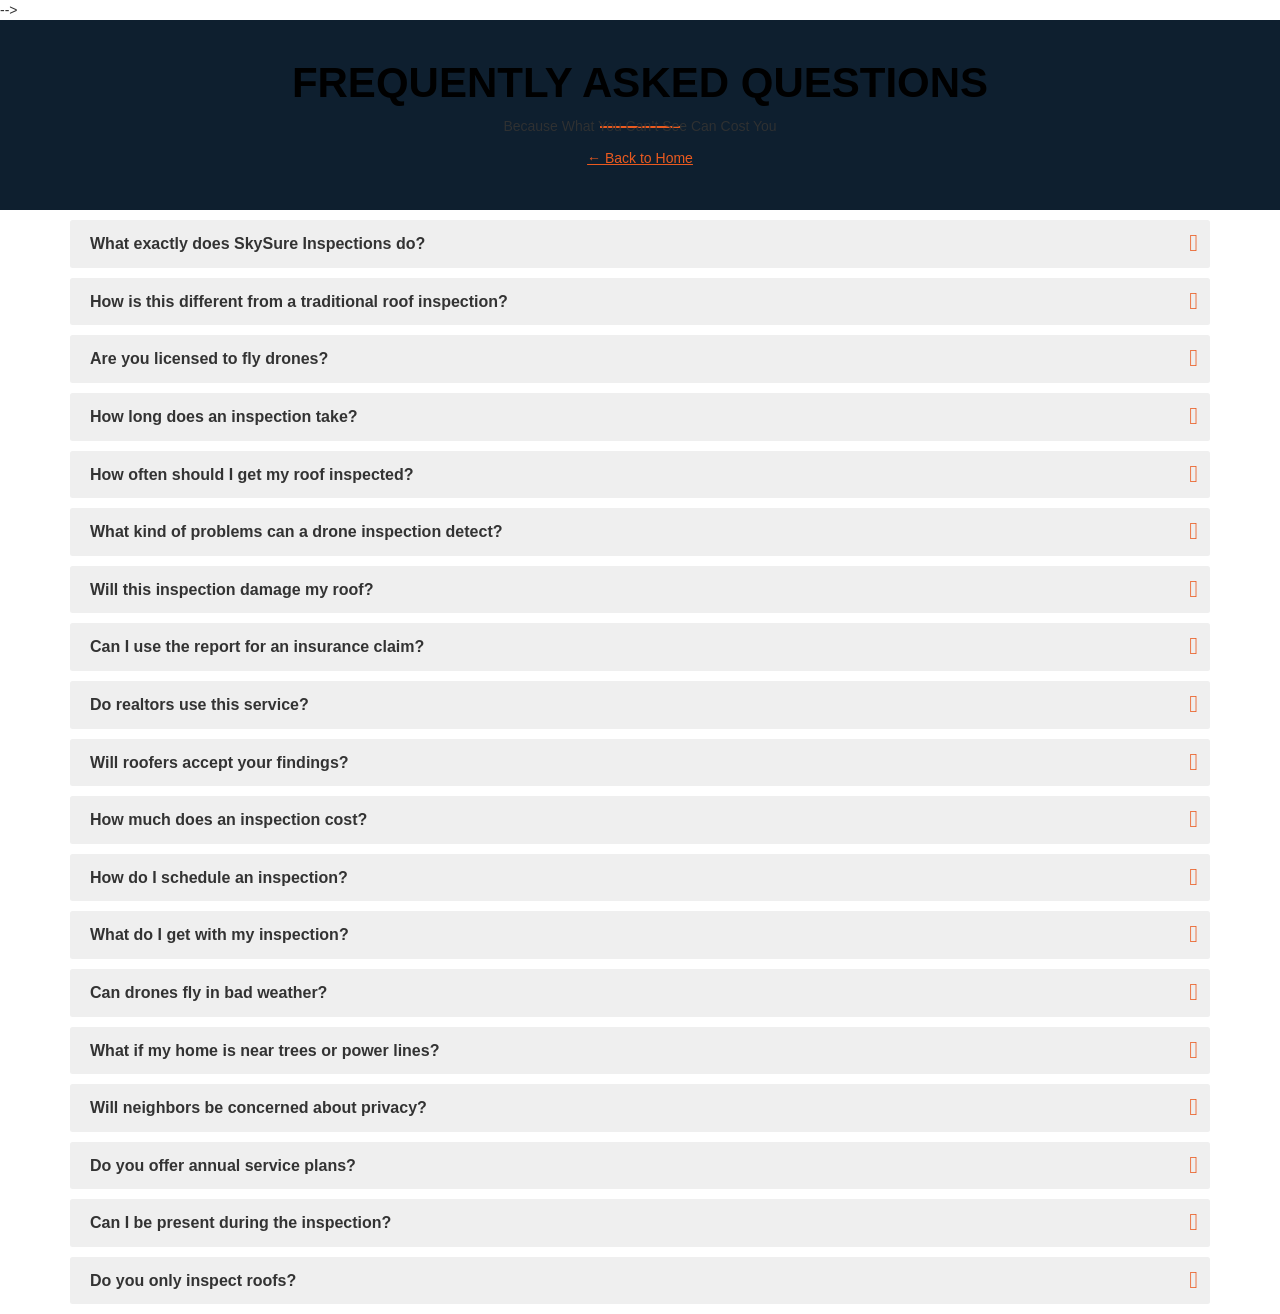
==== commit d6744832: "SEO: Add meta description, canonical, OG, and Twitter Card tags to faq.html" ====
--- a/faq.html
+++ b/faq.html
@@ -6,6 +6,20 @@
   <title>FAQ – SkySure Inspections</title>
   <link href="css/bootstrap.min.css" rel="stylesheet"/>
   <link href="css/font-awesome.css" rel="stylesheet"/>
+    <!-- SEO Meta Tags -->
+      <meta name="description" content="Frequently asked questions about SkySure Inspections' drone-based roof inspection services in the Carolinas. Learn how it works, what's included, and how to get started."/>
+        <link rel="canonical" href="https://www.skysureinspections.com/faq.html"/>
+          <!-- Open Graph / Social Sharing -->
+            <meta property="og:type" content="website"/>
+              <meta property="og:url" content="https://www.skysureinspections.com/faq.html"/>
+                <meta property="og:title" content="FAQ | SkySure Inspections – Drone Roof Inspection"/>
+                  <meta property="og:description" content="Frequently asked questions about SkySure Inspections' drone-based roof inspection services in the Carolinas."/>
+                    <meta property="og:image" content="https://www.skysureinspections.com/images/logo.png"/>
+                      <!-- Twitter Card -->
+                        <meta name="twitter:card" content="summary_large_image"/>
+                          <meta name="twitter:title" content="FAQ | SkySure Inspections – Drone Roof Inspection"/>
+                            <meta name="twitter:description" content="Frequently asked questions about SkySure Inspections' drone-based roof inspection services in the Carolinas."/>
+                              <meta name="twitter:image" content="https://www.skysureinspections.com/images/logo.png"/>-->
   <link href="css/owl.carousel.css" rel="stylesheet"/>
   <link href="css/settings.css" rel="stylesheet"/>
   <link href="css/style.css" rel="stylesheet"/>
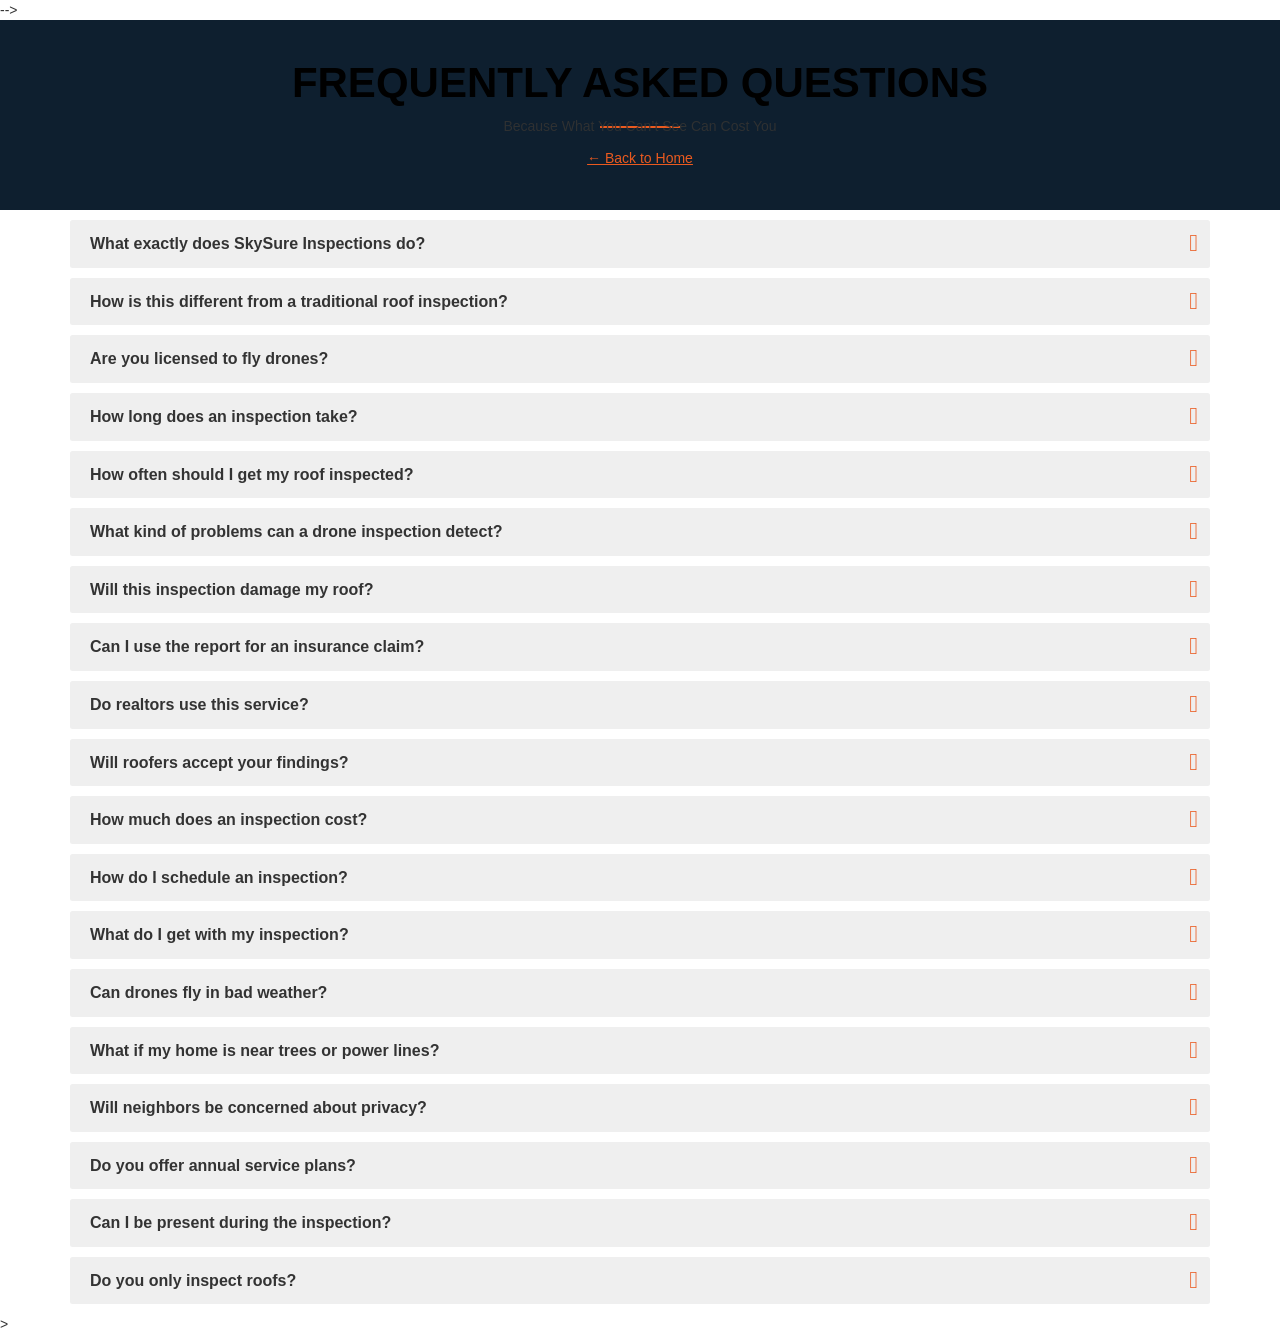
==== commit 9a1e0954: "Remove jQuery: replace with vanilla JS across all pages" ====
--- a/faq.html
+++ b/faq.html
@@ -135,81 +135,86 @@
     </div>
   </section>
 
-  <script src="js/jquery-2.1.4.min.js"></script>
-  <script src="js/bootstrap.min.js"></script>
   <script>
   (function(){
-    function initFAQ(){
-      var $ = window.jQuery; if(!$) return;
-      var $root = $('#skysure-faq');
-      if(!$root.length) return;
-      var $headers = $root.find('.faqs-service h4');
-      var speed = 200;
-
-      $headers.removeClass('active').attr('aria-expanded','false').next('p').hide();
-
-      function activate($h){
-        var $p = $h.next('p');
-        var open = $h.hasClass('active');
-        $headers.filter('.active').not($h).removeClass('active').attr('aria-expanded','false').next('p').slideUp(speed);
-        if(open){
-          $h.removeClass('active').attr('aria-expanded','false');
-          $p.slideUp(speed);
-        } else {
-          $h.addClass('active').attr('aria-expanded','true');
-          $p.slideDown(speed);
-        }
-      }
-
-      $headers.on('click', function(){ activate($(this)); });
-      $headers.on('keydown', function(e){
-        if(e.key === 'Enter' || e.key === ' '){
-          e.preventDefault(); activate($(this));
-        }
-      });
-    }
-    if(document.readyState !== 'loading') { initFAQ(); }
-    else { document.addEventListener('DOMContentLoaded', initFAQ); }
-  })();
-</script>
-  <script>
-(function(){
-  function getOffset(){
-    var $ = window.jQuery;
-    var h = 0;
-    var cand = $('.navbar:visible, header:visible, .header:visible, .navigation:visible, .main-nav:visible');
-    cand.each(function(){ h = Math.max(h, $(this).outerHeight() || 0); });
-    if(!h || h < 50) h = 70;
-    if(window.matchMedia && window.matchMedia('(max-width: 991px)').matches) h += 30;
-    return h;
-  }
-  function smoothScrollTo($target){
-    var $ = window.jQuery; if(!$target.length) return;
-    var top = $target.offset().top - getOffset();
-    $('html, body').stop(true).animate({scrollTop: Math.max(0, top)}, 300);
-  }
-  function setup(){
-    var $ = window.jQuery; if(!$) return;
-    var $coll = $('.navbar-collapse');
-    $(document).on('click', 'a[href="#faq"], a[href="#FAQ"]', function(ev){
-      var isOpen = $coll.length && $coll.hasClass('in');
-      ev.preventDefault();
-      var $target = $('#faq');
-      if(isOpen){
-        $coll.one('hidden.bs.collapse', function(){ setTimeout(function(){ smoothScrollTo($target); }, 10); });
-        $coll.collapse('hide');
-      } else {
-        smoothScrollTo($target);
-      }
-    });
-    if(location.hash && location.hash.toLowerCase() === '#faq'){
-      setTimeout(function(){ smoothScrollTo($('#faq')); }, 50);
-    }
-  }
-  if(document.readyState !== 'loading') setup();
-  else document.addEventListener('DOMContentLoaded', setup);
-})();
-</script>
+    /* ===== FAQ accordion (vanilla JS) ===== */
+      function closest(el, sel){
+          while(el && el !== document){ if(el.matches && el.matches(sel)) return el; el = el.parentNode; }
+              return null;
+                }
+                  function initFAQ(){
+                      if(document.documentElement.dataset.faqBound === '1') return;
+                          document.documentElement.dataset.faqBound = '1';
+                              document.addEventListener('click', function(e){
+                                    var h = closest(e.target, '.faqs-service h4');
+                                          if(!h) return;
+                                                var li = closest(h, '.faqs-service li');
+                                                      if(!li) return;
+                                                            var scope = closest(li, '#skysure-faq') || closest(li, '#faq') || closest(li, '#rcr-faq');
+                                                                  if(!scope) return;
+                                                                        e.preventDefault(); e.stopPropagation();
+                                                                              scope.querySelectorAll('.faqs-service li.active').forEach(function(x){ if(x!==li) x.classList.remove('active'); });
+                                                                                    li.classList.toggle('active');
+                                                                                        }, true);
+                                                                                            document.addEventListener('keydown', function(e){
+                                                                                                  if(e.key !== 'Enter' && e.key !== ' ') return;
+                                                                                                        var h = closest(e.target, '.faqs-service h4');
+                                                                                                              if(!h) return;
+                                                                                                                    var li = closest(h, '.faqs-service li');
+                                                                                                                          if(!li) return;
+                                                                                                                                var scope = closest(li, '#skysure-faq') || closest(li, '#faq') || closest(li, '#rcr-faq');
+                                                                                                                                      if(!scope) return;
+                                                                                                                                            e.preventDefault(); e.stopPropagation();
+                                                                                                                                                  scope.querySelectorAll('.faqs-service li.active').forEach(function(x){ if(x!==li) x.classList.remove('active'); });
+                                                                                                                                                        li.classList.toggle('active');
+                                                                                                                                                            }, true);
+                                                                                                                                                              }
+                                                                                                                                                                if(document.readyState !== 'loading') initFAQ();
+                                                                                                                                                                  else document.addEventListener('DOMContentLoaded', initFAQ);
+                                                                                                                                                                  })();
+                                                                                                                                                                  </script>
+                                                                                                                                                                  <script>
+                                                                                                                                                                  (function(){
+                                                                                                                                                                    /* ===== Navbar toggle + smooth scroll to FAQ ===== */
+                                                                                                                                                                      function getHeaderHeight(){
+                                                                                                                                                                          var h = 0;
+                                                                                                                                                                              document.querySelectorAll('.navbar, header, .header, .navigation-wrap').forEach(function(el){
+                                                                                                                                                                                    if(el.offsetParent !== null) h = Math.max(h, el.offsetHeight || 0);
+                                                                                                                                                                                        });
+                                                                                                                                                                                            if(!h || h < 50) h = 70;
+                                                                                                                                                                                                if(window.matchMedia && window.matchMedia('(max-width: 991px)').matches) h = Math.max(h, 55);
+                                                                                                                                                                                                    return h;
+                                                                                                                                                                                                      }
+                                                                                                                                                                                                        function smoothScrollTo(target){
+                                                                                                                                                                                                            if(!target) return;
+                                                                                                                                                                                                                var top = target.getBoundingClientRect().top + window.pageYOffset - getHeaderHeight();
+                                                                                                                                                                                                                    window.scrollTo({top: Math.max(0, top), behavior: 'smooth'});
+                                                                                                                                                                                                                      }
+                                                                                                                                                                                                                        function setup(){
+                                                                                                                                                                                                                            var coll = document.querySelector('.navbar-collapse');
+                                                                                                                                                                                                                                document.addEventListener('click', function(e){
+                                                                                                                                                                                                                                      var a = e.target && e.target.closest ? e.target.closest('a[href="#faq"], a[href="#FAQ"]') : null;
+                                                                                                                                                                                                                                            if(!a) return;
+                                                                                                                                                                                                                                                  e.preventDefault();
+                                                                                                                                                                                                                                                        var faqEl = document.getElementById('faq');
+                                                                                                                                                                                                                                                              if(!faqEl) return;
+                                                                                                                                                                                                                                                                    if(coll && coll.classList.contains('in')){
+                                                                                                                                                                                                                                                                            coll.classList.remove('in');
+                                                                                                                                                                                                                                                                                    coll.classList.add('collapse');
+                                                                                                                                                                                                                                                                                            setTimeout(function(){ smoothScrollTo(faqEl); }, 50);
+                                                                                                                                                                                                                                                                                                  } else {
+                                                                                                                                                                                                                                                                                                          smoothScrollTo(faqEl);
+                                                                                                                                                                                                                                                                                                                }
+                                                                                                                                                                                                                                                                                                                    });
+                                                                                                                                                                                                                                                                                                                        if(location.hash && location.hash.toLowerCase() === '#faq'){
+                                                                                                                                                                                                                                                                                                                              var faqEl = document.getElementById('faq');
+                                                                                                                                                                                                                                                                                                                                    if(faqEl) setTimeout(function(){ smoothScrollTo(faqEl); }, 50);
+                                                                                                                                                                                                                                                                                                                                        }
+                                                                                                                                                                                                                                                                                                                                          }
+                                                                                                                                                                                                                                                                                                                                            if(document.readyState !== 'loading') setup();
+                                                                                                                                                                                                                                                                                                                                              else document.addEventListener('DOMContentLoaded', setup);
+                                                                                                                                                                                                                                                                                                                                              })();
+                                                                                                                                                                                                                                                                                                                                              </script>>
   <script type="application/ld+json">
   {
     "@context": "https://schema.org",
